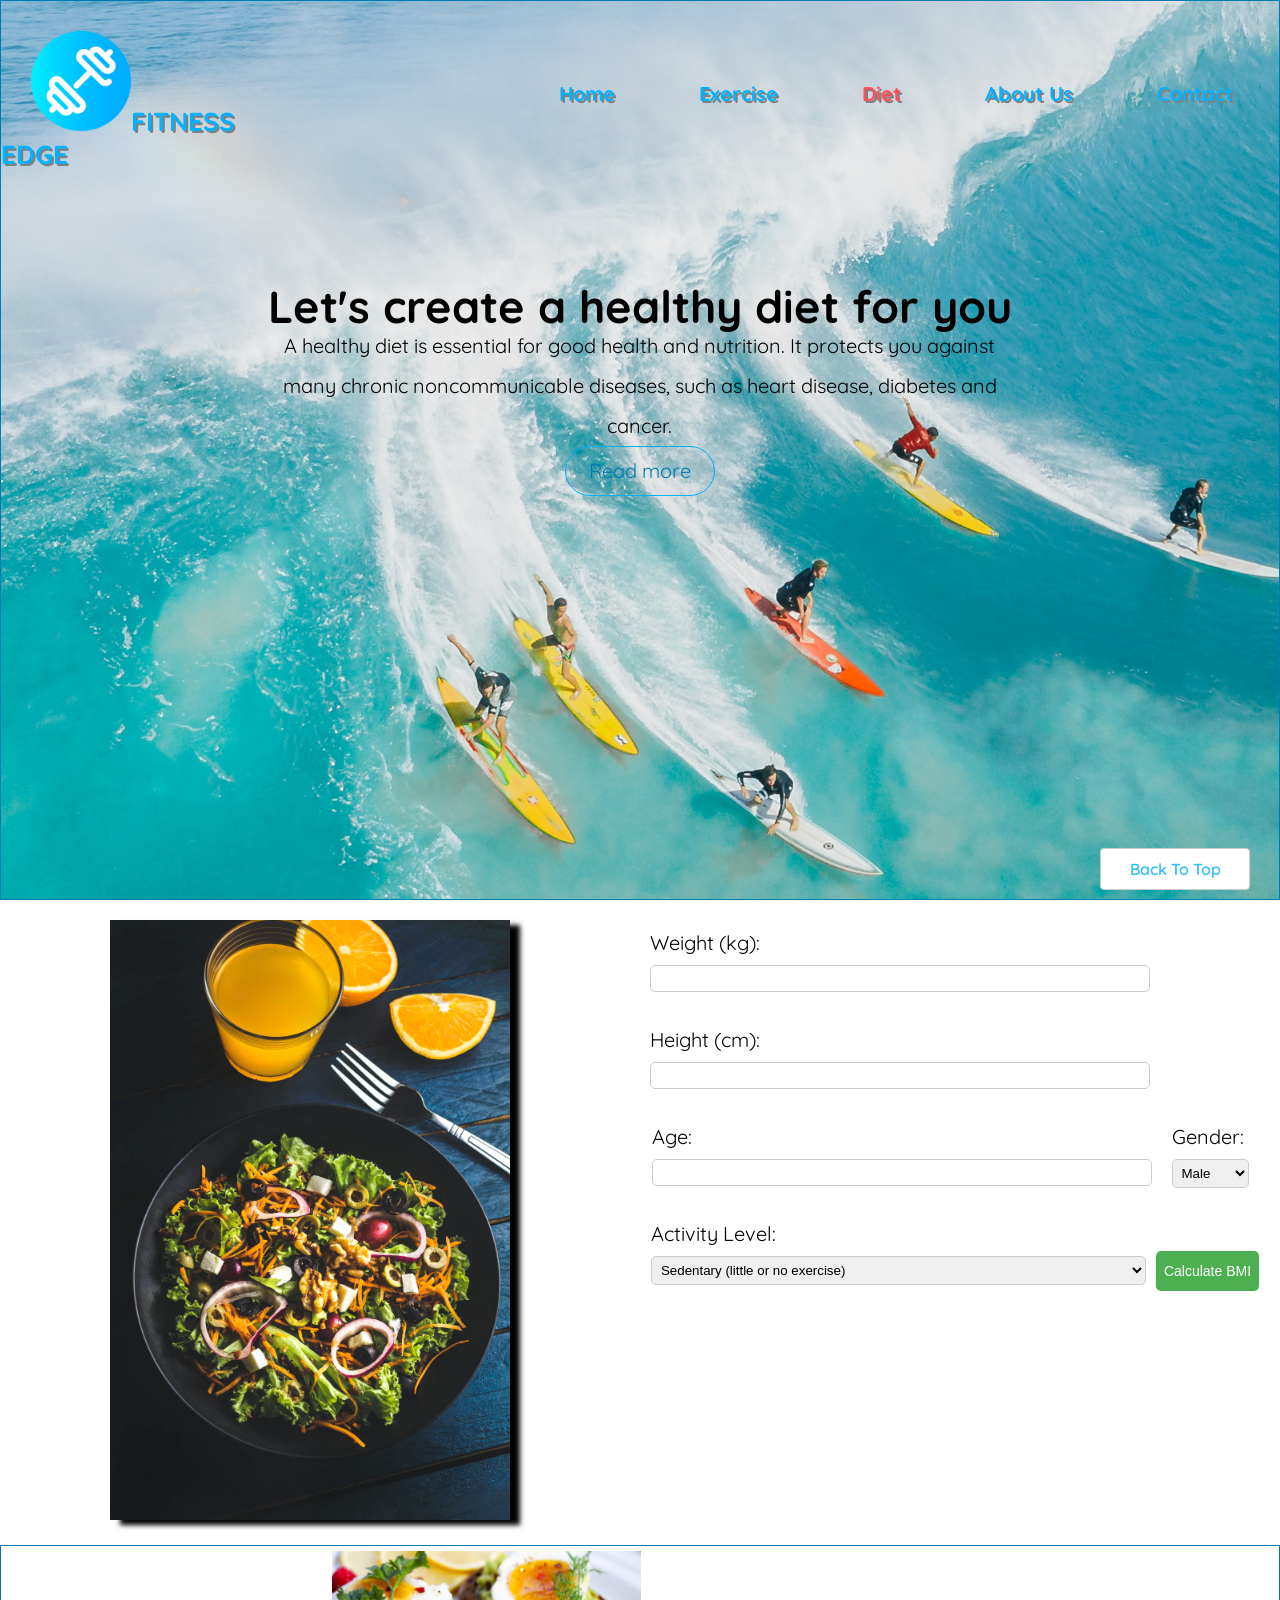
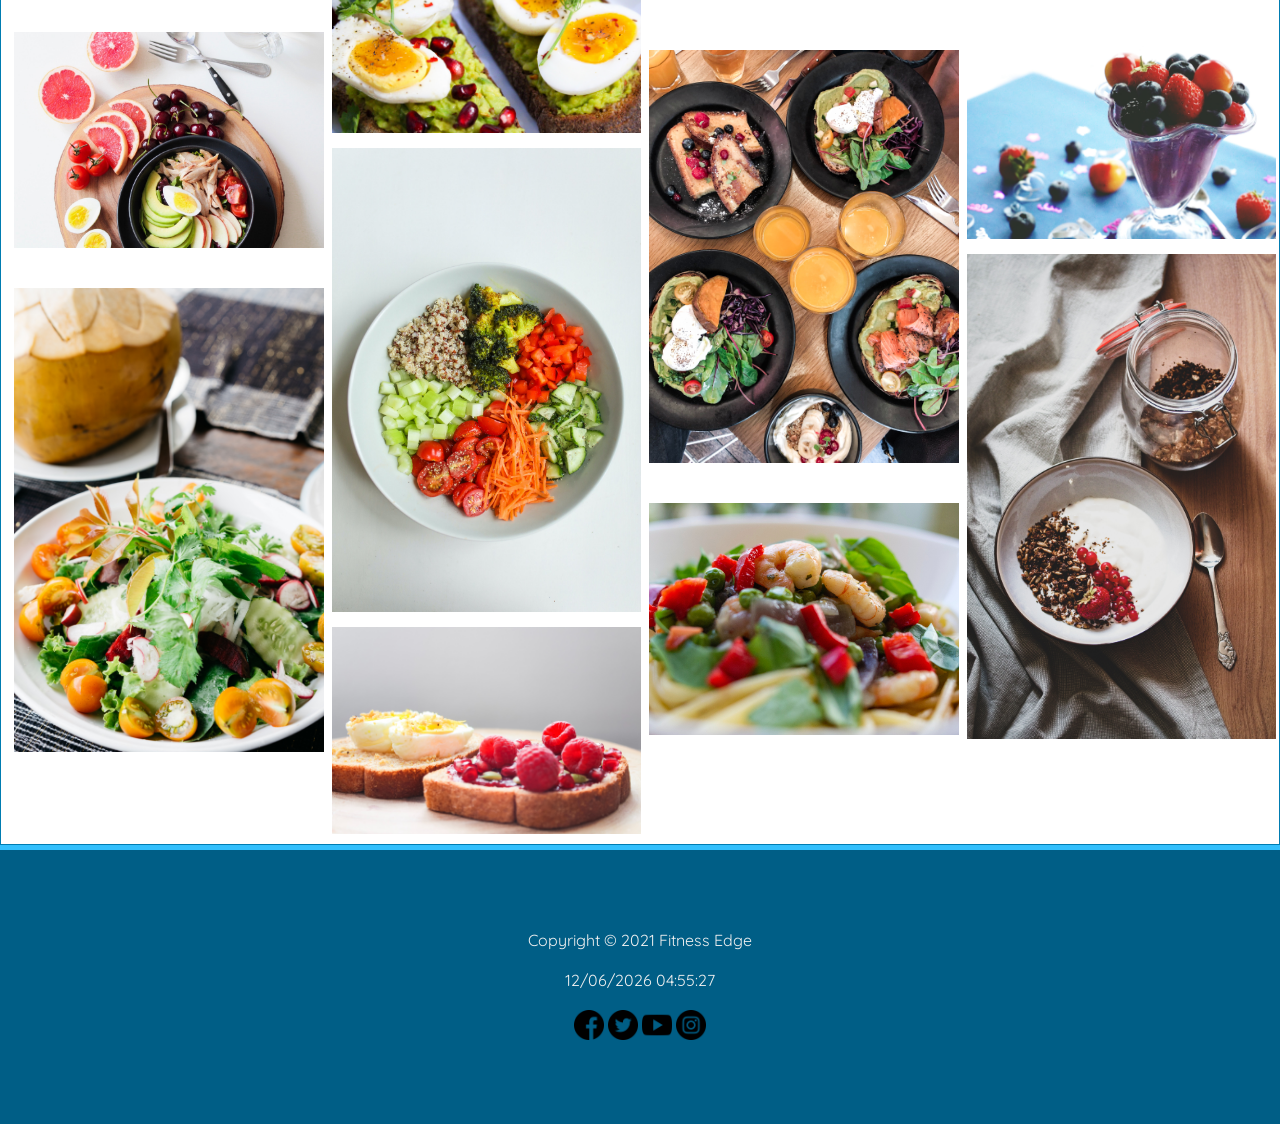
==== diet.html @ e6b42d23 "display dish image" ====
<!DOCTYPE html>
<html lang="en">
  <head>
    <meta charset="UTF-8" />
    <meta http-equiv="X-UA-Compatible" content="IE=edge" />
    <meta name="viewport" content="width=device-width, initial-scale=1.0" />
    <title>FITNESS EDGE | Diet page</title>
    <link rel="stylesheet" href="css/style1.css" />
    <link rel="shortcut icon" type="image/jpg" href="images/gym.png" />
  </head>
  <body>
    <div class="banner">
      <div class="logo">
        <a href="index.html"> <img src="images/gym.png" alt="icon" /></a>FITNESS
        EDGE
      </div>
      <input type="checkbox" name="nav" id="nav" />
      <label for="nav" class="label">&#9776;</label>
      <nav>
        <ul>
          <li><a href="index.html">Home</a></li>
          <li><a href="exercise.html">Exercise</a></li>
          <li><a href="diet.html" class="active">Diet</a></li>
          <li><a href="about.html">About Us</a></li>
          <li><a href="contact.html">Contact</a></li>
        </ul>
      </nav>
      <div class="clearfix"></div>
      <div class="banner-text">
        <h1>Let's create a healthy diet for you</h1>
        <p>
          A healthy diet is essential for good health and nutrition. It protects
          you against many chronic noncommunicable diseases, such as heart
          disease, diabetes and cancer.
        </p>
        <a href="#" class="btn">Read more</a>
      </div>
    </div>

    <main>
      <div id="bmicontainer">
        <div id="left-side">
          <p id="recipeTitle"></p>
          <div>
            <img
              src="./images/bmidefault.jpg"
              class="bmiimg"
              id="recipeImg"
              alt="Your Image"
            />
          </div>
          <p id="recipeDetail"></p>
        </div>
        <div id="right-side">
          <div class="BMI">
            <div>
              <label for="weight" class="bmiLabel">Weight (kg):</label>
              <input type="number" id="weight" class="bmiInput" />
            </div>
            <div>
              <label for="height" class="bmiLabel">Height (cm):</label>
              <input type="number" id="height" class="bmiInput" />
            </div>
            <div>
              <label for="age" class="bmiLabel">Age:</label>
              <input type="number" id="age" class=".bmiInput" />
            </div>
            <div>
              <label for="gender" class="bmiLabel">Gender:</label>
              <select id="gender">
                <option value="male">Male</option>
                <option value="female">Female</option>
              </select>
            </div>

            <div>
              <label for="activity" class="bmiLabel">Activity Level:</label>
              <select id="activity">
                <option value="sedentary">
                  Sedentary (little or no exercise)
                </option>
                <option value="lightly-active">
                  Lightly Active (light exercise or sports 1-3 days a week)
                </option>
                <option value="moderately-active">
                  Moderately Active (moderate exercise or sports 3-5 days a
                  week)
                </option>
                <option value="very-active">
                  Very Active (hard exercise or sports 6-7 days a week)
                </option>
                <option value="super-active">
                  Super Active (very hard exercise or sports, physical job or
                  training twice a day)
                </option>
              </select>
            </div>
            <button id="calculate">Calculate BMI</button>
            <div id="result"></div>
          </div>
          <div id="recipe"></div>
        </div>
      </div>
      <div class="row">
        <div class="column">
          <img src="images/Meal1.jpg" alt="" />
          <img src="images/Meal2.jpg" alt="" />
          <img src="images/Meal3.jpg" alt="" />
        </div>
        <div class="column">
          <img src="images/Meal7.jpg" alt="" />
          <img src="images/Meal5.jpg" alt="" />
          <img src="images/Meal9.jpg" alt="" />
        </div>
        <div class="column">
          <img src="images/Meal4.jpg" alt="" />
          <img src="images/Meal10.jpg" alt="" />
          <img src="images/Meal11.jpg" alt="" />
        </div>
        <div class="column">
          <img src="images/Meal12.jpg" alt="" />
          <img src="images/Meal8.jpg" alt="" />
        </div>
      </div>
    </main>

    <footer>
      Copyright &copy; 2021 Fitness Edge
      <br />
      <br />
      <script>
        var date = document.lastModified;
        document.write(date);
      </script>
      <br /><br />
      <a href="https://www.facebook.com/"
        ><img src="images/facebook.png" alt=""
      /></a>
      <a href="https://twitter.com/login"
        ><img src="images/twitter.png" alt=""
      /></a>
      <a href="https://www.youtube.com/"
        ><img src="images/youtube.png" alt=""
      /></a>
      <a href="https://www.instagram.com/accounts/login/"
        ><img src="images/instagram.png" alt=""
      /></a>
      <div class="clearfix"></div>
      <a href="#" class="top">Back To Top</a>
    </footer>
    <script src="js/jquery-3.5.1.js"></script>
    <script src="js/jquery.cycle.all.js"></script>
    <script src="js/script1.js"></script>
    <script src="js/app.js"></script>
  </body>
</html>
---- css/style1.css ----
@import url('https://fonts.googleapis.com/css2?family=Quicksand:wght@300;400;500&display=swap');
* {
    margin: 0;
    padding: 0;
    box-sizing: border-box;
}
#wrapper {
    width: 80%;
    margin: 0 auto;
}
body{
    font-family: 'Quicksand', sans-serif;
}
/*  header section */

.logo{
    font-family: 'Quicksand', sans-serif;
    font-size: 26px;
    font-weight: bold;
    width: 20%;
    color: #00b2ff;
    text-shadow: 2px 2px gray;
    float: left;
}
.logo img{
    width: 100px;
    margin-left: 30px;
    margin-top: 30px;
}

nav{
    width: 60%;
    text-align: center;
    float: right;
}
nav ul{
    margin: 0;
    padding: 0;
    list-style-type: none ;
}
nav ul li{
    display: inline-block;
}
nav ul li a{
    text-decoration: none;
    display: block;
    padding: 4em 2em;
    font-weight: bold;
    font-size: 20px;
    color: #00b2ff;
    text-shadow: 2px 2px gray;
}
.banner .active{
    color: #ff4f5a;
}
/*  header section */

.clearfix{
    clear: both;
}


/* banner section */

.banner{
    background-image: url(../images/naturalView1.jpg);
    background-attachment: fixed;
    width: 100%;
    height: 100vh;
    background-size: cover;
    border: 1px solid #007cb1;
}


.banner-text{
    padding-top: 100px;
    width: 60%;
    margin: auto;
    text-align: center;
    color: black;
    line-height: 200%;
    font-size: 20px;
}
.banner h1{
    margin: 0;
    font-size: 45px;
}
.btn{
    text-decoration: none;
    color: #007cb1;
    border: 1px solid #00b2ff;
    padding: 4px 10px;
    border-radius: 30px;
    display: block;
    width: 150px;
    margin: auto;
}
.btn:hover{
    color: #ff4f5a;
    border: 1px solid #ff4f5a;
    font-weight: bold;
}
.top {
    width: 150px;
    background-color: #fff;
    color: #33bffc;
    bottom: 10px;
    right: 30px;
    text-decoration: none;
    padding: 10px;
    border-radius: 4px;
    border: 1px solid #ccc;
    font-weight: 600;
    position: fixed;
}
.slider-images {
    width: 100%;
    height: 100%;
}

/* main section */
main{
    display: block;
    font-size: 20px;
}
.main-one{
    padding: 80px 220px;
    border-bottom: 5px solid #33bffc;
}
.fontsize{
    padding: 60px;
}
.btn1{
    text-decoration: none;
    font-weight: bold;
    padding: 10px;
    transition: 0.5s;
    color: #fff;
    background-color: #33bffc;
}
.btn1:hover{
    text-decoration: none;
    font-weight: bold;
    padding: 10px;
    transition: 0.5s;
    color: #fff;
    background-color: #ff4f5a;
}
.content-left{
    width: 40%;
    float: left;
}
.img-right{
    width: 40%;
    float: right;
}

.img-right img{
    width: 100%;
}

.img-left{
    width: 40%;
    float: left;
}

.content-right{
    width: 40%;
    float: right;
}

.img-left img{
    width: 100%;
}

.main-two{
    width: 80%;
    margin: 50px auto;
}
.box{
    width: 33%;
    text-align: center;
    padding: 10px;
    float: left;
}
.box img{
    width: 40%;
}
.box p{
    padding: 20px;
}
/* footer */
footer{
    text-align: center;
    padding: 80px;
    background-color: #005e86;
    color: #f0f0f0;
    border-top: 5px solid #33bffc;
}
footer a img{
    width: 30px;
}

/* contact page */
form{
    text-align: center;
    width: 600px;
    margin: 40px auto;
    border-radius: 4px;
    box-shadow: 0 0 5px rgba(0, 0, 0, .2);
    padding: 1.5em;
}
input, textarea{
    width: 500px;
    margin: 15px auto;
    border: 1px solid #ccc;
    border-radius: 1.6em;
    padding: .8em 1em;
    outline: none;
}
input[type="text"]{
    width: 200px;
}
input[type="email"]{
    width: 200px;
}
input[type="submit"]{
    color: #007cb1;
    border: 1px solid #007cb1;
    transition: 0.3s;
    box-shadow: 0 3px 6px rgba(0, 0, 0, .6);
    cursor: pointer;
}
input[type="submit"]:hover{
    color: #ff4f5a;
    background-color: #fff;
    border: 1px solid #ff4f5a;
}
.content-left1{
    width: 50%;
    float: left;
}
.content-right1{
    width: 50%;
    float: right;
}
.contacth2{
    color: #005e86;
    text-align: center;
}

/* diet page */
video{
    width: 100%;
    height: 100%;
    position: relative;
    left: 0;
    top: 0;
}
.row{
    display: flex;
    flex-wrap: wrap;
    padding: 0 4px;
    border: 1px solid #007cb1;
}
.column{
    flex: 25%;
    max-width: 25%;
    padding: 0 4px;
    margin: auto;
}
.column img{
    width: 100%;
    margin: 5px;
}

/* exercise page */
.anaerobic{
    text-align: center;
}
.anaerobic button{
    position: relative;
    text-transform: uppercase;
    background: #00b2ff;
    color: white;
    font-weight: bold;
    text-decoration: none;
    display: inline-block;
    padding: 10px 15px;
}
.btn2{
    text-decoration: none;
    color: #00b2ff;
    border: 1px solid #00b2ff;
    padding: 4px 20px;
    border-radius: 30px;
    display: block;
    width: 150px;
    margin: auto;
}
.popup {
    position: relative;
    display: inline-block;
    cursor: pointer;
}
.popup .popuptext{
    display: none;
    visibility: hidden;
}
.popup video{
    width: 700px;
}

.popup .show {
    display: block;
    visibility: visible;
    max-height: 400px;
}
table{
    margin: 40px auto;
    background-color: #fff;
    box-shadow: 0 10px 60px rgba(0,0,0.6);
}
table input[type="text"]{
    width: 200px;
    border: 1px solid black;
    border-radius: 0;
}
caption{
    background-image: url(../images/naturalView3.jpg);
    height: 200px;
    padding: 16px;
    color: #fff;
    font-size: 60px;
    background-size: cover;
    background-position: center;
}

/*  */
label{
    position: absolute;
    top: 20px;
    right: 80px;
    font-size: 3em;
    cursor: pointer;
}
label, #nav{
    display: none;
}
.bmiLabel{
    font-size: 1em;
    position: static;
    display:  inline;
}

@media(max-width: 992px){
    /* body{
        background-color: lightblue;
    } */
    .label{
        display: block;
    }
    nav{
        /* display: none; */
        max-height: 0;
        overflow: hidden;
    }
    #nav:checked~nav{
        /* display: block; */
        max-height: 1000px;
    }
    .logo{
        float: none;
    }
    nav {
        width: 100%;
        text-align: center;
        float: none;
        background-color:#00b2ff;
        transition: .3s;
    }
    nav ul li a, nav a:visited, nav a:link{
        color: #fff;
    }
    .banner-text{
        padding-top: 0;
        font-size: 16px;
    }
    .banner h1{
        margin: 0;
        font-size: 40px;
        line-height: 100%;
    }
    .content-left, .img-left, .content-right, .img-right{
        float: none;
        width:100%;
    }
    nav ul li:hover ul{
        display: none;
    }
    .content-left1{
        float: none;
    }
    .content-right1{
        float: none;
    }
    .box{
        width: 80%;
        float: none;
        margin: auto;
    }
    .main-one{
        padding: 80px 20px;
    }
    
}
@media(max-width:780px){
    .label{
        display: block;
    }
    nav{
        /* display: none; */
        max-height: 0;
        overflow: hidden;
    }
    nav ul li a{
        display: block;
        padding: 1em 2em;
    }
    #nav:checked~nav{
        /* display: block; */
        max-height: 1000px;
    }
    .anaerobic video{
        width: 300px;
    }
    .img-right{
        float: none;
        width: 100%;
    }
    form{
        text-align: center;
        width: 400px;
        margin: 40px auto;
        border-radius: 4px;
        box-shadow: 0 0 5px rgba(0, 0, 0, .2);
        padding: 1.5em;
    }
    form h1{
        line-height: 100%;
    }
    input, textarea{
        width: 300px;
        margin: 5px 20px;
        border: 1px solid #ccc;
        border-radius: 1.6em;
        padding: .8em 1em;
        outline: none;
    }
    input[type="text"]{
        width: 300px;
        margin: 15px 20px;
    }
    input[type="email"]{
        width: 300px;
        margin: 15px 20px;
    }
    input[type="submit"]{
        color: #007cb1;
        border: 1px solid #007cb1;
        transition: 0.3s;
        box-shadow: 0 3px 6px rgba(0, 0, 0, .6);
        cursor: pointer;
    }
    .content-left1{
        float: none;
    }
    .content-right1{
        float: none;
    }
    .main-one{
        padding: 80px 20px;
    }
}


.BMI {
  display: flex;
  flex-wrap: wrap;
  justify-content: center;
}

.BMI div {
  margin: 10px;
}

.BMI label {
  display: block;
  margin-bottom: 5px;
}

.BMI input, .BMI select {
  padding: 5px;
  margin-top: 5px;
  border-radius: 5px;
  border: 1px solid #ccc;
}

.BMI button {
  margin-top: 40px;
  padding: 3px 8px;
  border-radius: 5px;
  border: none;
  background-color: #4CAF50;
  color: white;
  font-size: 14px;
  height: 40px;
}

#bmicontainer {
    display: flex;
  }
  #left-side {
    flex-basis: 50%;
    padding: 1em;
    text-align: center;
  }
  #right-side {
    flex-basis: 50%;
    padding: 1em;
  }

  
  .bmiimg{
    width: 400px;
    box-shadow: 10px 5px 5px black;
  }

  .bmiInput{
    margin-right: 100px;
  }
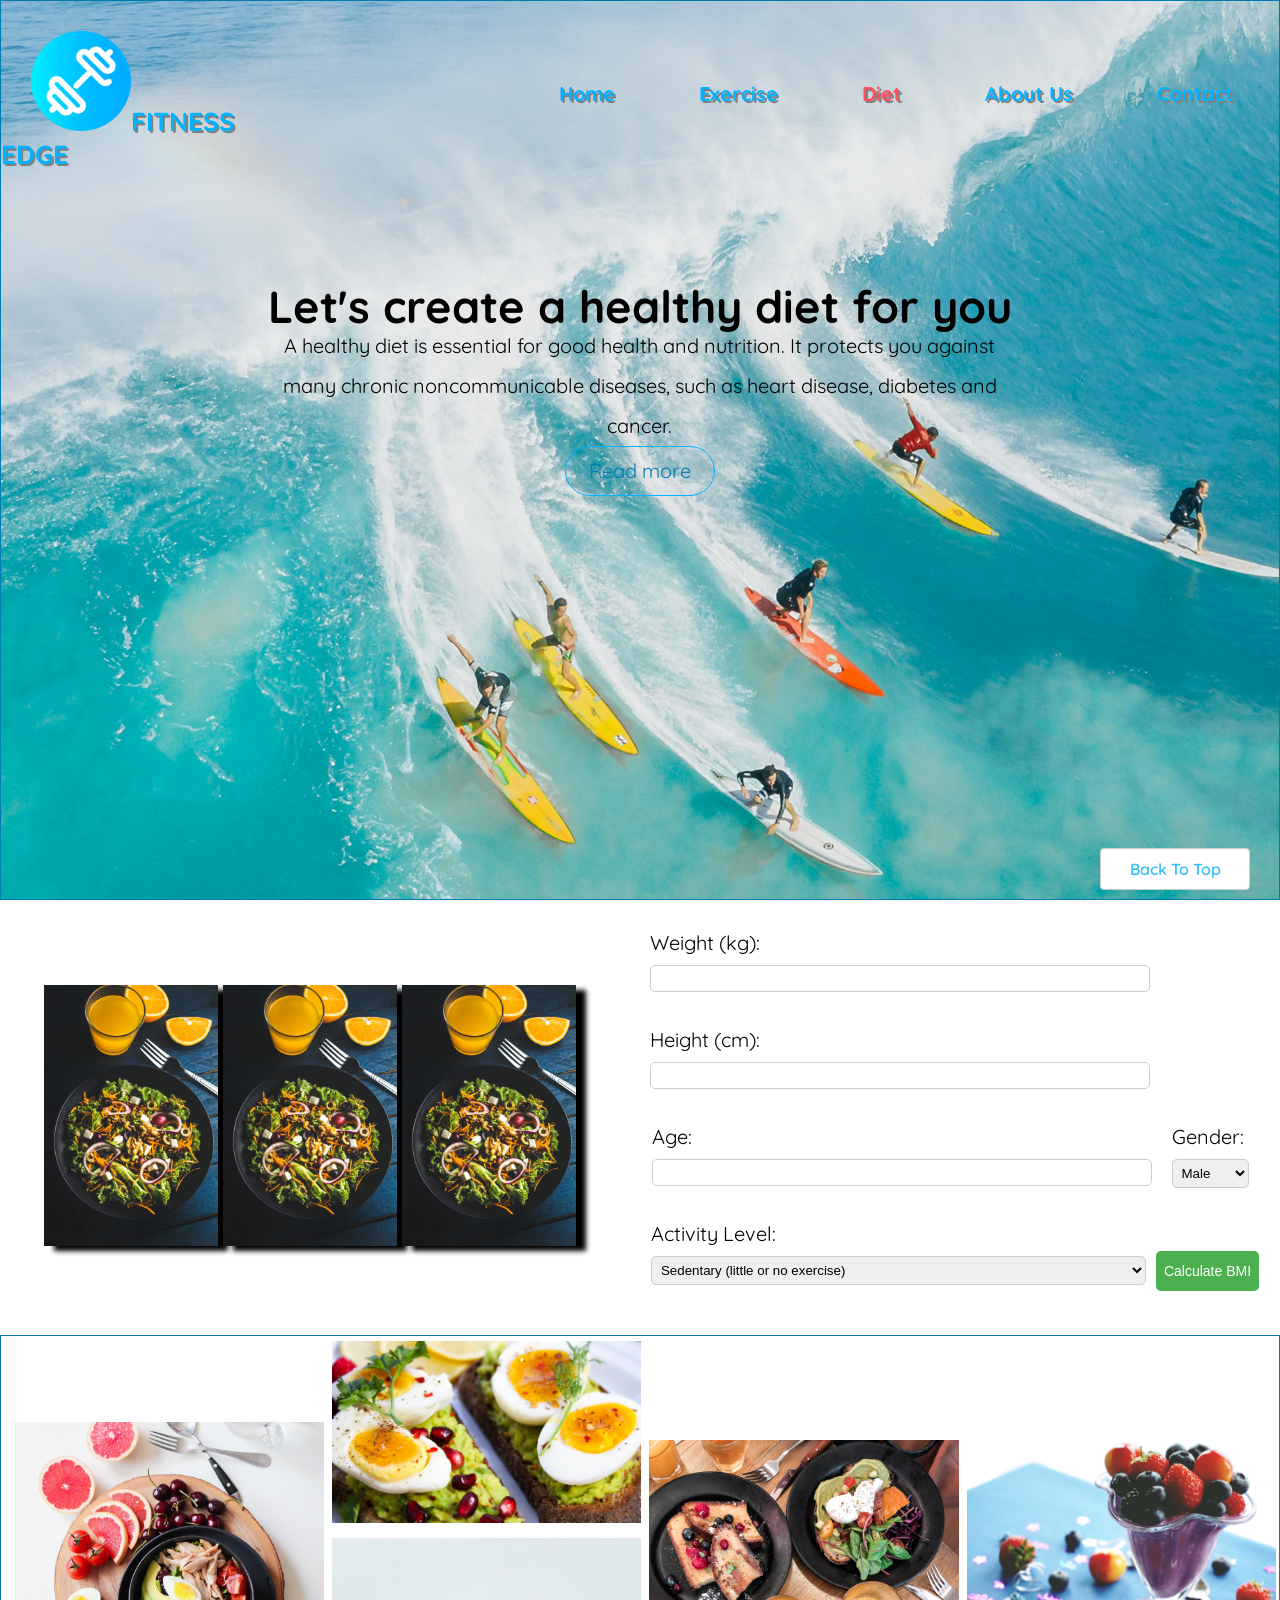
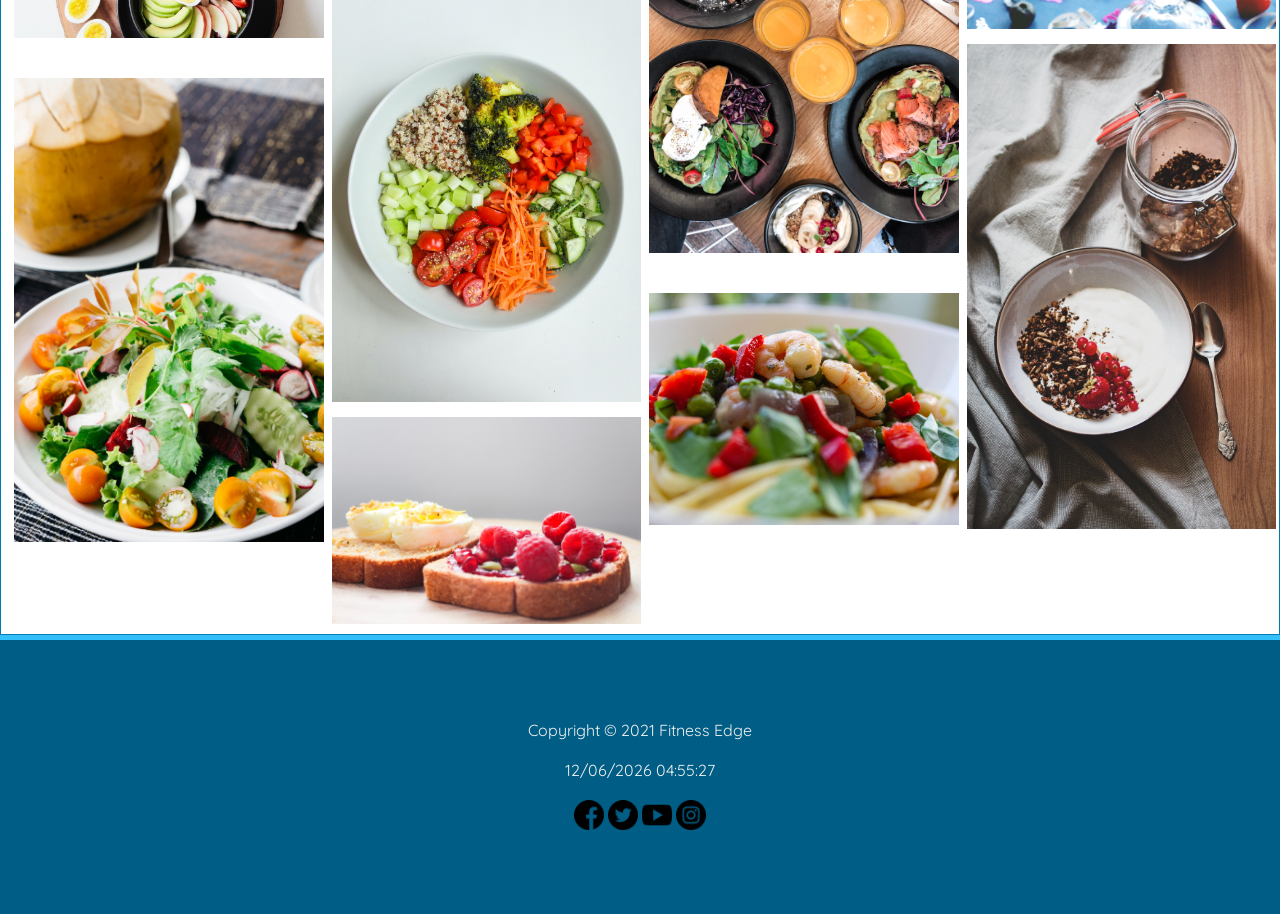
==== commit 3b8bdbd5: "three images to left side" ====
--- a/diet.html
+++ b/diet.html
@@ -42,6 +42,18 @@
         <div id="left-side">
           <p id="recipeTitle"></p>
           <div>
+            <img
+              src="./images/bmidefault.jpg"
+              class="bmiimg"
+              id="recipeImg"
+              alt="Your Image"
+            />
+            <img
+              src="./images/bmidefault.jpg"
+              class="bmiimg"
+              id="recipeImg"
+              alt="Your Image"
+            />
             <img
               src="./images/bmidefault.jpg"
               class="bmiimg"
--- a/css/style1.css
+++ b/css/style1.css
@@ -524,6 +524,12 @@
     flex-basis: 50%;
     padding: 1em;
     text-align: center;
+    display: flex;
+    justify-content: space-evenly;
+    align-items: center;
+  }
+  #left-side img {
+    max-width: 30%;
   }
   #right-side {
     flex-basis: 50%;
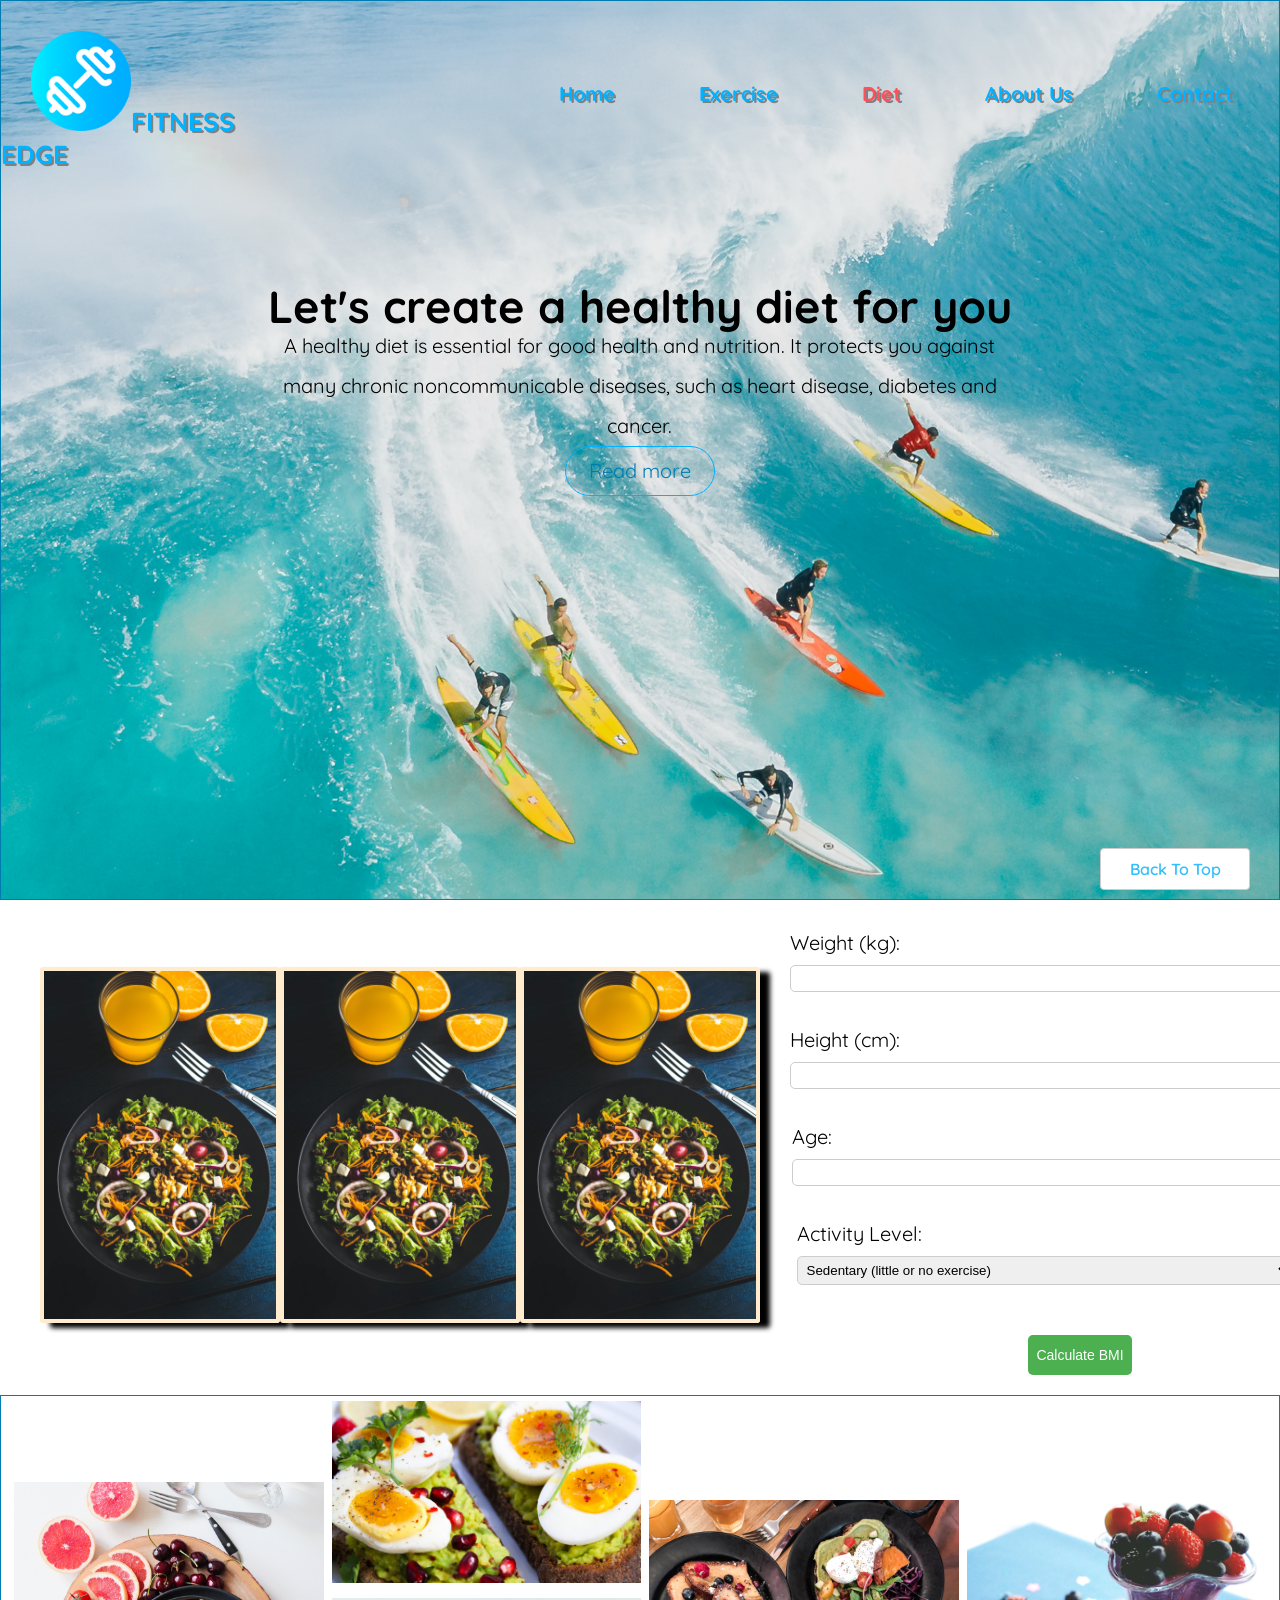
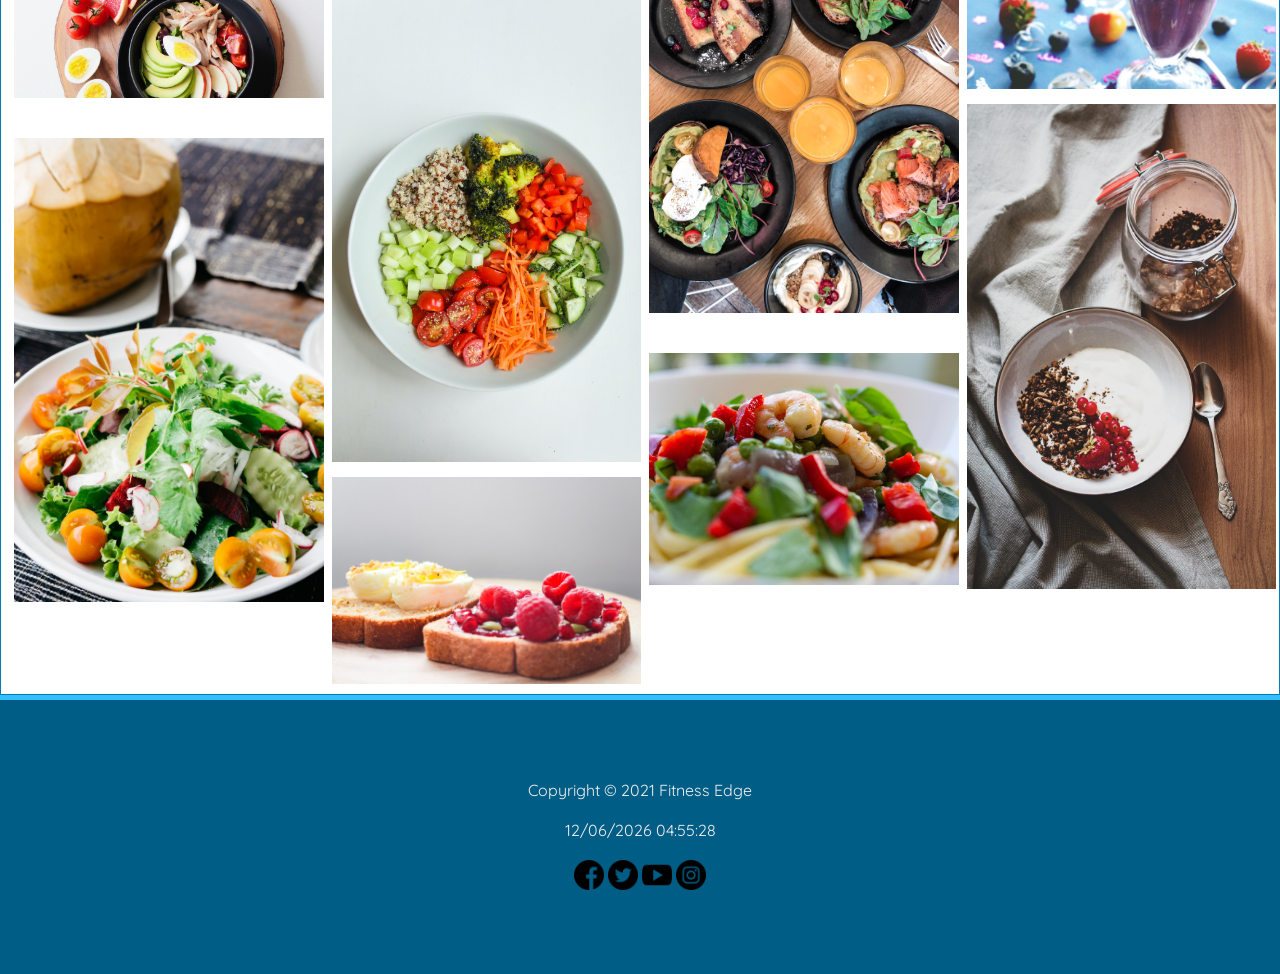
==== commit 23db8f78: "add button to display summary" ====
--- a/diet.html
+++ b/diet.html
@@ -40,28 +40,40 @@
     <main>
       <div id="bmicontainer">
         <div id="left-side">
-          <p id="recipeTitle"></p>
-          <div>
+          <div class="image-container">
+            <h2 id="firstDish"></h2>
             <img
               src="./images/bmidefault.jpg"
               class="bmiimg"
-              id="recipeImg"
+              id="firstDishImg"
               alt="Your Image"
             />
+            <p id="firstDishDesc"></p>
+            <div id="firstDishIngr">
+            </div>
+          </div>
+          <div class="image-container">
+            <h2 id="SecondDish"></h2>
             <img
               src="./images/bmidefault.jpg"
               class="bmiimg"
-              id="recipeImg"
+              id="SecondDishImg"
               alt="Your Image"
             />
+            <p id="SecondDishDesc"></p>
+            <p id="SecondDishIngr"></p>
+          </div>
+          <div class="image-container">
+            <h2 id="ThirdDish"></h2>
             <img
               src="./images/bmidefault.jpg"
               class="bmiimg"
-              id="recipeImg"
+              id="ThirdDishImg"
               alt="Your Image"
             />
+            <p id="ThirdDishDesc"></p>
+            <p id="ThirdDishIngr"></p>
           </div>
-          <p id="recipeDetail"></p>
         </div>
         <div id="right-side">
           <div class="BMI">
@@ -82,9 +94,10 @@
               <select id="gender">
                 <option value="male">Male</option>
                 <option value="female">Female</option>
+                <option value="female">Other</option>
               </select>
             </div>
-
+  
             <div>
               <label for="activity" class="bmiLabel">Activity Level:</label>
               <select id="activity">
@@ -105,6 +118,11 @@
                   Super Active (very hard exercise or sports, physical job or
                   training twice a day)
                 </option>
+              </select>
+              <select id="meal">
+                <option value="breakfast">breakfast</option>
+                <option value="lunch">lunch</option>
+                <option value="dinner">dinner</option>
               </select>
             </div>
             <button id="calculate">Calculate BMI</button>
--- a/css/style1.css
+++ b/css/style1.css
@@ -529,7 +529,7 @@
     align-items: center;
   }
   #left-side img {
-    max-width: 30%;
+    max-width: 120%;
   }
   #right-side {
     flex-basis: 50%;
@@ -545,3 +545,30 @@
   .bmiInput{
     margin-right: 100px;
   }
+
+
+  .image-container {
+    display: inline-block;
+    text-align: center;
+    margin: 20px;
+    width: 200px;
+  }
+  
+  .image-container img {
+    max-width: 100%;
+    border: 0.25rem solid blanchedalmond;
+    border-radius: 0.2rem;
+  }
+  
+  .image-container h2 {
+    font-size: 20px;
+    margin-top: 10px;
+    margin-bottom: 5px;
+  }
+  
+  .image-container p {
+    font-size: 16px;
+    margin-top: 5px;
+    margin-bottom: 10px;
+  }
+ 
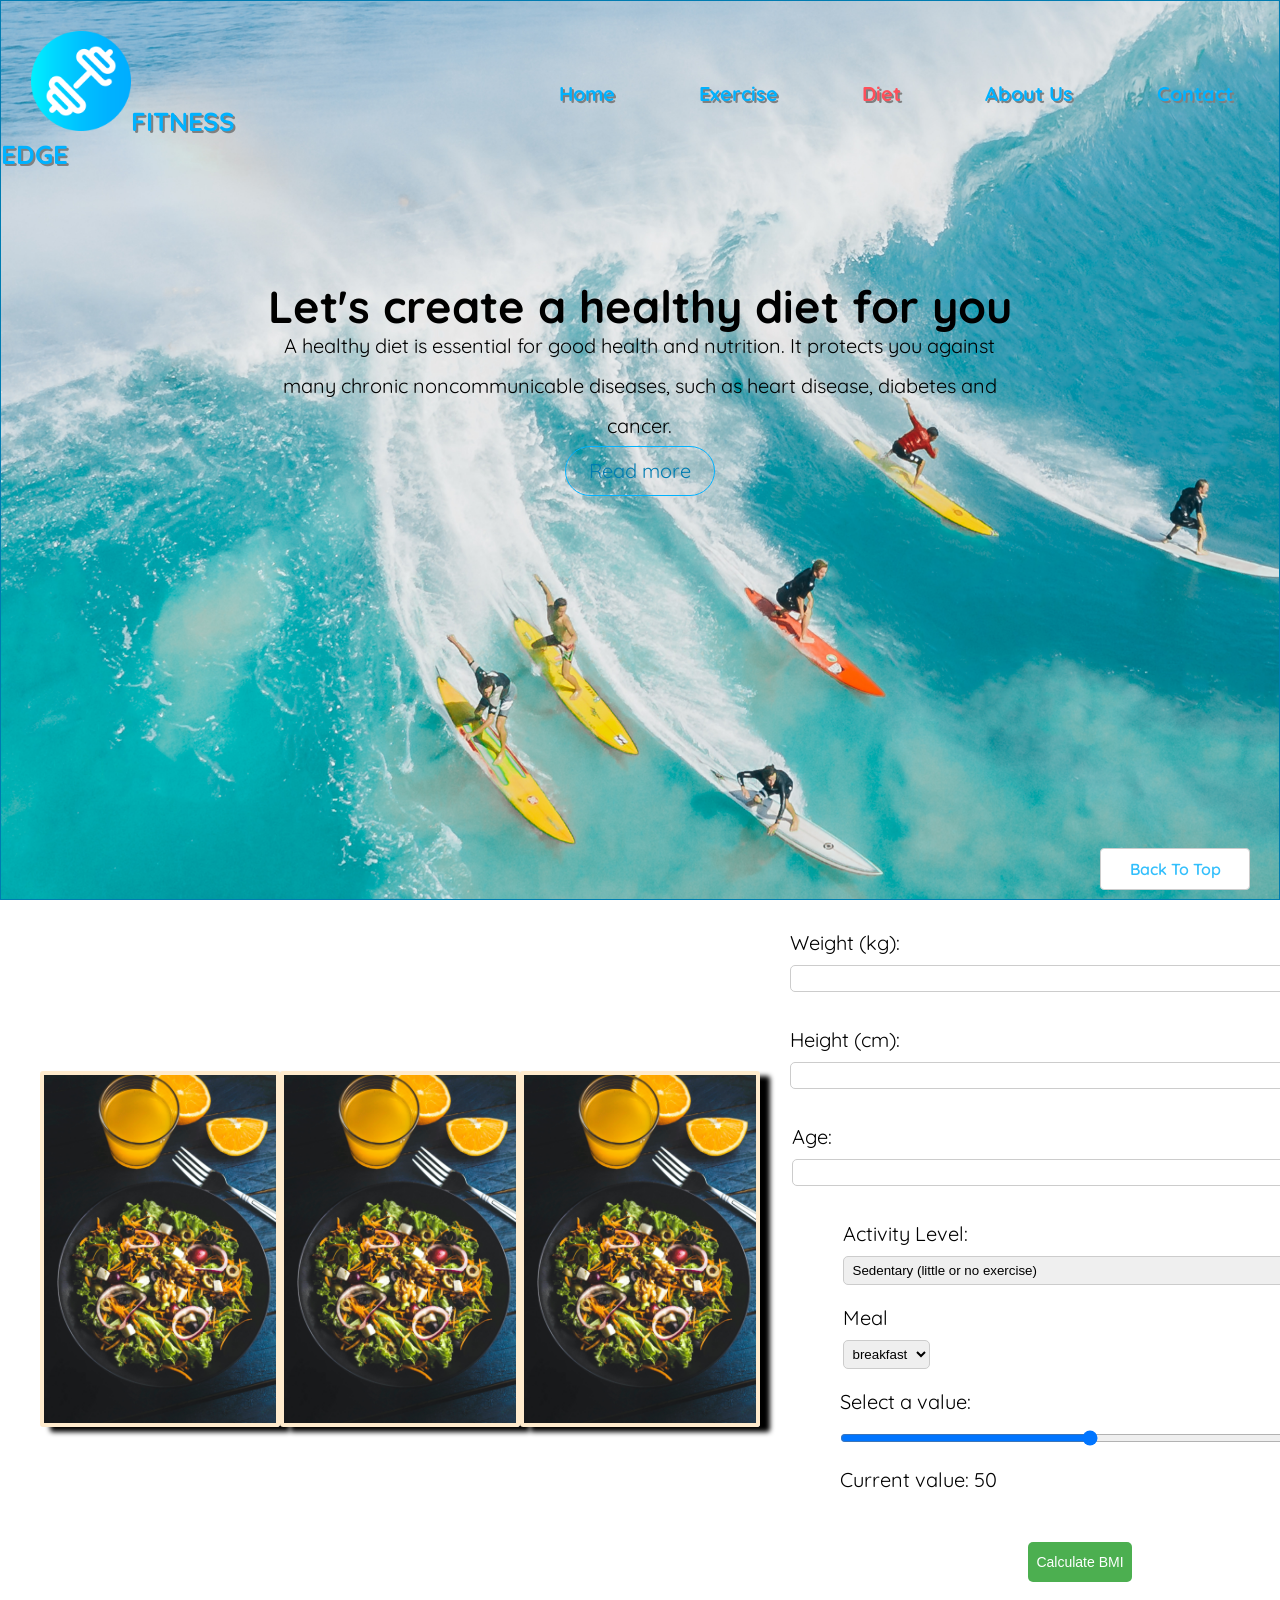
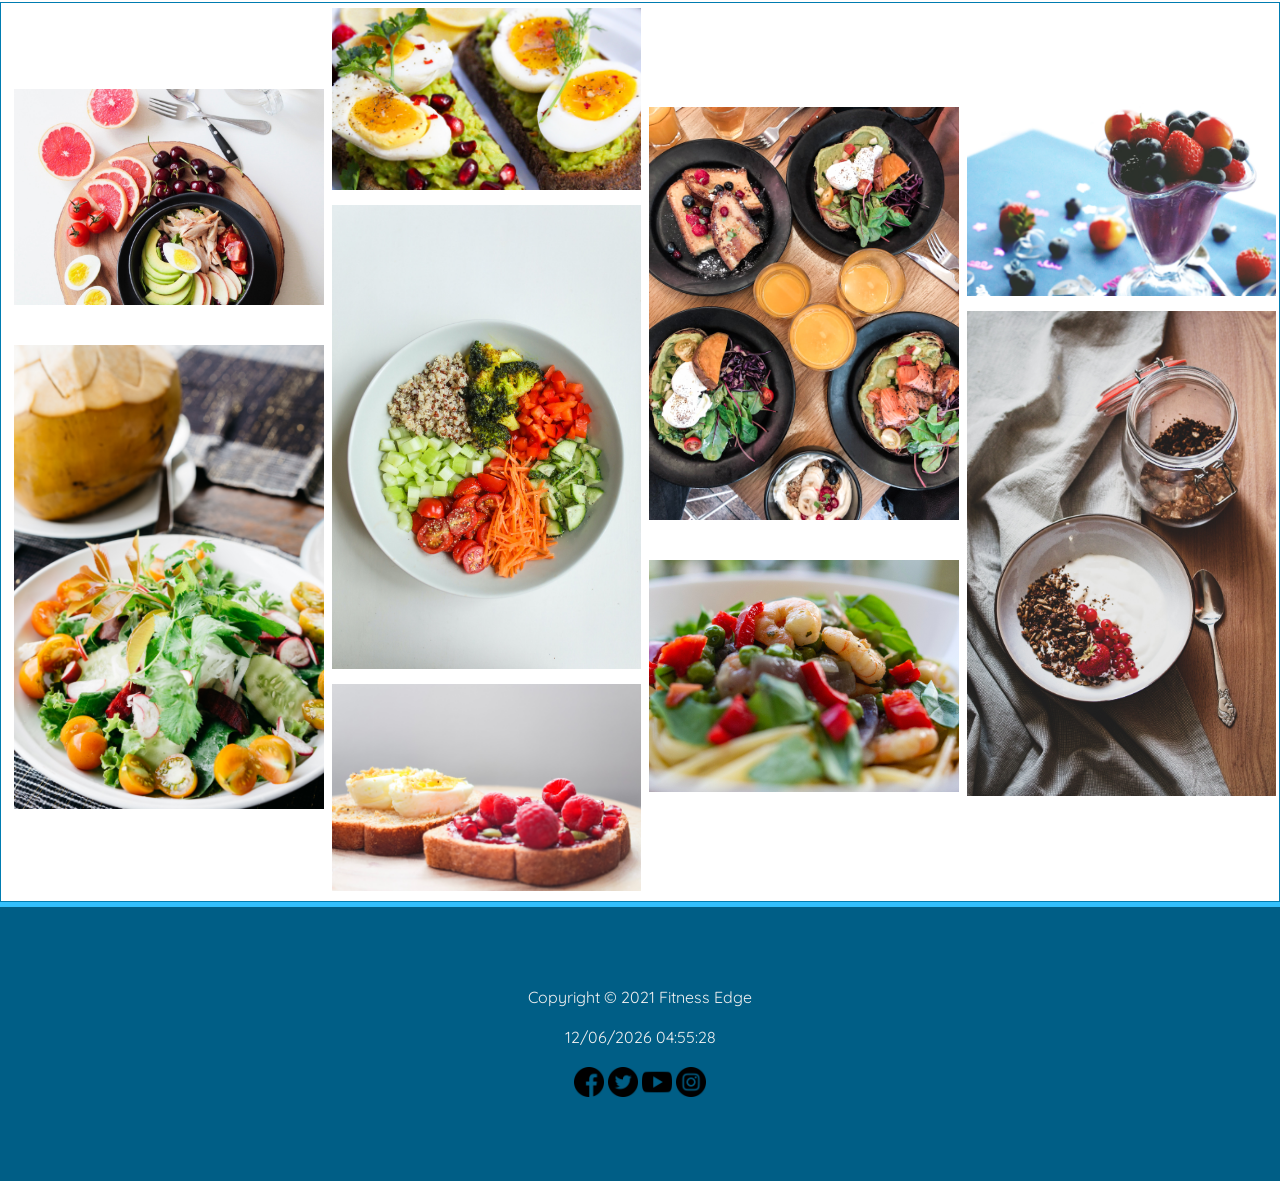
==== commit cf84f8cb: "some features" ====
--- a/diet.html
+++ b/diet.html
@@ -48,9 +48,9 @@
               id="firstDishImg"
               alt="Your Image"
             />
+            <div id="recipe-modal" class="modal"></div>
             <p id="firstDishDesc"></p>
-            <div id="firstDishIngr">
-            </div>
+            <div id="firstDishIngr"></div>
           </div>
           <div class="image-container">
             <h2 id="SecondDish"></h2>
@@ -61,7 +61,7 @@
               alt="Your Image"
             />
             <p id="SecondDishDesc"></p>
-            <p id="SecondDishIngr"></p>
+            <div id="SecondDishIngr"></div>
           </div>
           <div class="image-container">
             <h2 id="ThirdDish"></h2>
@@ -72,7 +72,7 @@
               alt="Your Image"
             />
             <p id="ThirdDishDesc"></p>
-            <p id="ThirdDishIngr"></p>
+            <div id="ThirdDishIngr"></div>
           </div>
         </div>
         <div id="right-side">
@@ -97,7 +97,6 @@
                 <option value="female">Other</option>
               </select>
             </div>
-  
             <div>
               <label for="activity" class="bmiLabel">Activity Level:</label>
               <select id="activity">
@@ -119,12 +118,22 @@
                   training twice a day)
                 </option>
               </select>
+
+              <label for="meal" class="bmiLabel" style="margin-top: 20px"
+                >Meal</label
+              >
               <select id="meal">
                 <option value="breakfast">breakfast</option>
                 <option value="lunch">lunch</option>
                 <option value="dinner">dinner</option>
               </select>
             </div>
+            <div>
+              <label for="slider" class="bmiLabel">Select a value:</label>
+              <input type="range" id="slider" name="slider" min="0" max="100" />
+              <p>Current value: <span id="value">50</span></p>
+            </div>
+
             <button id="calculate">Calculate BMI</button>
             <div id="result"></div>
           </div>
--- a/css/style1.css
+++ b/css/style1.css
@@ -1,488 +1,492 @@
-@import url('https://fonts.googleapis.com/css2?family=Quicksand:wght@300;400;500&display=swap');
+@import url("https://fonts.googleapis.com/css2?family=Quicksand:wght@300;400;500&display=swap");
 * {
+  margin: 0;
+  padding: 0;
+  box-sizing: border-box;
+}
+#wrapper {
+  width: 80%;
+  margin: 0 auto;
+}
+body {
+  font-family: "Quicksand", sans-serif;
+}
+/*  header section */
+
+.logo {
+  font-family: "Quicksand", sans-serif;
+  font-size: 26px;
+  font-weight: bold;
+  width: 20%;
+  color: #00b2ff;
+  text-shadow: 2px 2px gray;
+  float: left;
+}
+.logo img {
+  width: 100px;
+  margin-left: 30px;
+  margin-top: 30px;
+}
+
+nav {
+  width: 60%;
+  text-align: center;
+  float: right;
+}
+nav ul {
+  margin: 0;
+  padding: 0;
+  list-style-type: none;
+}
+nav ul li {
+  display: inline-block;
+}
+nav ul li a {
+  text-decoration: none;
+  display: block;
+  padding: 4em 2em;
+  font-weight: bold;
+  font-size: 20px;
+  color: #00b2ff;
+  text-shadow: 2px 2px gray;
+}
+.banner .active {
+  color: #ff4f5a;
+}
+/*  header section */
+
+.clearfix {
+  clear: both;
+}
+
+/* banner section */
+
+.banner {
+  background-image: url(../images/naturalView1.jpg);
+  background-attachment: fixed;
+  width: 100%;
+  height: 100vh;
+  background-size: cover;
+  border: 1px solid #007cb1;
+}
+
+.banner-text {
+  padding-top: 100px;
+  width: 60%;
+  margin: auto;
+  text-align: center;
+  color: black;
+  line-height: 200%;
+  font-size: 20px;
+}
+.banner h1 {
+  margin: 0;
+  font-size: 45px;
+}
+.btn {
+  text-decoration: none;
+  color: #007cb1;
+  border: 1px solid #00b2ff;
+  padding: 4px 10px;
+  border-radius: 30px;
+  display: block;
+  width: 150px;
+  margin: auto;
+}
+.btn:hover {
+  color: #ff4f5a;
+  border: 1px solid #ff4f5a;
+  font-weight: bold;
+}
+.top {
+  width: 150px;
+  background-color: #fff;
+  color: #33bffc;
+  bottom: 10px;
+  right: 30px;
+  text-decoration: none;
+  padding: 10px;
+  border-radius: 4px;
+  border: 1px solid #ccc;
+  font-weight: 600;
+  position: fixed;
+}
+.slider-images {
+  width: 100%;
+  height: 100%;
+}
+
+/* main section */
+main {
+  display: block;
+  font-size: 20px;
+}
+.main-one {
+  padding: 80px 220px;
+  border-bottom: 5px solid #33bffc;
+}
+.fontsize {
+  padding: 60px;
+}
+.btn1 {
+  text-decoration: none;
+  font-weight: bold;
+  padding: 10px;
+  transition: 0.5s;
+  color: #fff;
+  background-color: #33bffc;
+}
+.btn1:hover {
+  text-decoration: none;
+  font-weight: bold;
+  padding: 10px;
+  transition: 0.5s;
+  color: #fff;
+  background-color: #ff4f5a;
+}
+.content-left {
+  width: 40%;
+  float: left;
+}
+.img-right {
+  width: 40%;
+  float: right;
+}
+
+.img-right img {
+  width: 100%;
+}
+
+.img-left {
+  width: 40%;
+  float: left;
+}
+
+.content-right {
+  width: 40%;
+  float: right;
+}
+
+.img-left img {
+  width: 100%;
+}
+
+.main-two {
+  width: 80%;
+  margin: 50px auto;
+}
+.box {
+  width: 33%;
+  text-align: center;
+  padding: 10px;
+  float: left;
+}
+.box img {
+  width: 40%;
+}
+.box p {
+  padding: 20px;
+}
+/* footer */
+footer {
+  text-align: center;
+  padding: 80px;
+  background-color: #005e86;
+  color: #f0f0f0;
+  border-top: 5px solid #33bffc;
+}
+footer a img {
+  width: 30px;
+}
+
+/* contact page */
+form {
+  text-align: center;
+  width: 600px;
+  margin: 40px auto;
+  border-radius: 4px;
+  box-shadow: 0 0 5px rgba(0, 0, 0, 0.2);
+  padding: 1.5em;
+}
+input,
+textarea {
+  width: 500px;
+  margin: 15px auto;
+  border: 1px solid #ccc;
+  border-radius: 1.6em;
+  padding: 0.8em 1em;
+  outline: none;
+}
+input[type="text"] {
+  width: 200px;
+}
+input[type="email"] {
+  width: 200px;
+}
+input[type="submit"] {
+  color: #007cb1;
+  border: 1px solid #007cb1;
+  transition: 0.3s;
+  box-shadow: 0 3px 6px rgba(0, 0, 0, 0.6);
+  cursor: pointer;
+}
+input[type="submit"]:hover {
+  color: #ff4f5a;
+  background-color: #fff;
+  border: 1px solid #ff4f5a;
+}
+.content-left1 {
+  width: 50%;
+  float: left;
+}
+.content-right1 {
+  width: 50%;
+  float: right;
+}
+.contacth2 {
+  color: #005e86;
+  text-align: center;
+}
+
+/* diet page */
+video {
+  width: 100%;
+  height: 100%;
+  position: relative;
+  left: 0;
+  top: 0;
+}
+.row {
+  display: flex;
+  flex-wrap: wrap;
+  padding: 0 4px;
+  border: 1px solid #007cb1;
+}
+.column {
+  flex: 25%;
+  max-width: 25%;
+  padding: 0 4px;
+  margin: auto;
+}
+.column img {
+  width: 100%;
+  margin: 5px;
+}
+
+/* exercise page */
+.anaerobic {
+  text-align: center;
+}
+.anaerobic button {
+  position: relative;
+  text-transform: uppercase;
+  background: #00b2ff;
+  color: white;
+  font-weight: bold;
+  text-decoration: none;
+  display: inline-block;
+  padding: 10px 15px;
+}
+.btn2 {
+  text-decoration: none;
+  color: #00b2ff;
+  border: 1px solid #00b2ff;
+  padding: 4px 20px;
+  border-radius: 30px;
+  display: block;
+  width: 150px;
+  margin: auto;
+}
+.popup {
+  position: relative;
+  display: inline-block;
+  cursor: pointer;
+}
+.popup .popuptext {
+  display: none;
+  visibility: hidden;
+}
+.popup video {
+  width: 700px;
+}
+
+.popup .show {
+  display: block;
+  visibility: visible;
+  max-height: 400px;
+}
+table {
+  margin: 40px auto;
+  background-color: #fff;
+  box-shadow: 0 10px 60px rgba(0, 0, 0.6);
+}
+table input[type="text"] {
+  width: 200px;
+  border: 1px solid black;
+  border-radius: 0;
+}
+caption {
+  background-image: url(../images/naturalView3.jpg);
+  height: 200px;
+  padding: 16px;
+  color: #fff;
+  font-size: 60px;
+  background-size: cover;
+  background-position: center;
+}
+
+/*  */
+label {
+  position: absolute;
+  top: 20px;
+  right: 80px;
+  font-size: 3em;
+  cursor: pointer;
+}
+label,
+#nav {
+  display: none;
+}
+.bmiLabel {
+  font-size: 1em;
+  position: static;
+  display: inline;
+}
+
+@media (max-width: 992px) {
+  /* body{
+        background-color: lightblue;
+    } */
+  .label {
+    display: block;
+  }
+  nav {
+    /* display: none; */
+    max-height: 0;
+    overflow: hidden;
+  }
+  #nav:checked ~ nav {
+    /* display: block; */
+    max-height: 1000px;
+  }
+  .logo {
+    float: none;
+  }
+  nav {
+    width: 100%;
+    text-align: center;
+    float: none;
+    background-color: #00b2ff;
+    transition: 0.3s;
+  }
+  nav ul li a,
+  nav a:visited,
+  nav a:link {
+    color: #fff;
+  }
+  .banner-text {
+    padding-top: 0;
+    font-size: 16px;
+  }
+  .banner h1 {
     margin: 0;
-    padding: 0;
-    box-sizing: border-box;
-}
-#wrapper {
+    font-size: 40px;
+    line-height: 100%;
+  }
+  .content-left,
+  .img-left,
+  .content-right,
+  .img-right {
+    float: none;
+    width: 100%;
+  }
+  nav ul li:hover ul {
+    display: none;
+  }
+  .content-left1 {
+    float: none;
+  }
+  .content-right1 {
+    float: none;
+  }
+  .box {
     width: 80%;
-    margin: 0 auto;
-}
-body{
-    font-family: 'Quicksand', sans-serif;
-}
-/*  header section */
-
-.logo{
-    font-family: 'Quicksand', sans-serif;
-    font-size: 26px;
-    font-weight: bold;
-    width: 20%;
-    color: #00b2ff;
-    text-shadow: 2px 2px gray;
-    float: left;
-}
-.logo img{
-    width: 100px;
-    margin-left: 30px;
-    margin-top: 30px;
-}
-
-nav{
-    width: 60%;
+    float: none;
+    margin: auto;
+  }
+  .main-one {
+    padding: 80px 20px;
+  }
+}
+@media (max-width: 780px) {
+  .label {
+    display: block;
+  }
+  nav {
+    /* display: none; */
+    max-height: 0;
+    overflow: hidden;
+  }
+  nav ul li a {
+    display: block;
+    padding: 1em 2em;
+  }
+  #nav:checked ~ nav {
+    /* display: block; */
+    max-height: 1000px;
+  }
+  .anaerobic video {
+    width: 300px;
+  }
+  .img-right {
+    float: none;
+    width: 100%;
+  }
+  form {
     text-align: center;
-    float: right;
-}
-nav ul{
-    margin: 0;
-    padding: 0;
-    list-style-type: none ;
-}
-nav ul li{
-    display: inline-block;
-}
-nav ul li a{
-    text-decoration: none;
-    display: block;
-    padding: 4em 2em;
-    font-weight: bold;
-    font-size: 20px;
-    color: #00b2ff;
-    text-shadow: 2px 2px gray;
-}
-.banner .active{
-    color: #ff4f5a;
-}
-/*  header section */
-
-.clearfix{
-    clear: both;
-}
-
-
-/* banner section */
-
-.banner{
-    background-image: url(../images/naturalView1.jpg);
-    background-attachment: fixed;
-    width: 100%;
-    height: 100vh;
-    background-size: cover;
-    border: 1px solid #007cb1;
-}
-
-
-.banner-text{
-    padding-top: 100px;
-    width: 60%;
-    margin: auto;
-    text-align: center;
-    color: black;
-    line-height: 200%;
-    font-size: 20px;
-}
-.banner h1{
-    margin: 0;
-    font-size: 45px;
-}
-.btn{
-    text-decoration: none;
-    color: #007cb1;
-    border: 1px solid #00b2ff;
-    padding: 4px 10px;
-    border-radius: 30px;
-    display: block;
-    width: 150px;
-    margin: auto;
-}
-.btn:hover{
-    color: #ff4f5a;
-    border: 1px solid #ff4f5a;
-    font-weight: bold;
-}
-.top {
-    width: 150px;
-    background-color: #fff;
-    color: #33bffc;
-    bottom: 10px;
-    right: 30px;
-    text-decoration: none;
-    padding: 10px;
-    border-radius: 4px;
-    border: 1px solid #ccc;
-    font-weight: 600;
-    position: fixed;
-}
-.slider-images {
-    width: 100%;
-    height: 100%;
-}
-
-/* main section */
-main{
-    display: block;
-    font-size: 20px;
-}
-.main-one{
-    padding: 80px 220px;
-    border-bottom: 5px solid #33bffc;
-}
-.fontsize{
-    padding: 60px;
-}
-.btn1{
-    text-decoration: none;
-    font-weight: bold;
-    padding: 10px;
-    transition: 0.5s;
-    color: #fff;
-    background-color: #33bffc;
-}
-.btn1:hover{
-    text-decoration: none;
-    font-weight: bold;
-    padding: 10px;
-    transition: 0.5s;
-    color: #fff;
-    background-color: #ff4f5a;
-}
-.content-left{
-    width: 40%;
-    float: left;
-}
-.img-right{
-    width: 40%;
-    float: right;
-}
-
-.img-right img{
-    width: 100%;
-}
-
-.img-left{
-    width: 40%;
-    float: left;
-}
-
-.content-right{
-    width: 40%;
-    float: right;
-}
-
-.img-left img{
-    width: 100%;
-}
-
-.main-two{
-    width: 80%;
-    margin: 50px auto;
-}
-.box{
-    width: 33%;
-    text-align: center;
-    padding: 10px;
-    float: left;
-}
-.box img{
-    width: 40%;
-}
-.box p{
-    padding: 20px;
-}
-/* footer */
-footer{
-    text-align: center;
-    padding: 80px;
-    background-color: #005e86;
-    color: #f0f0f0;
-    border-top: 5px solid #33bffc;
-}
-footer a img{
-    width: 30px;
-}
-
-/* contact page */
-form{
-    text-align: center;
-    width: 600px;
+    width: 400px;
     margin: 40px auto;
     border-radius: 4px;
-    box-shadow: 0 0 5px rgba(0, 0, 0, .2);
+    box-shadow: 0 0 5px rgba(0, 0, 0, 0.2);
     padding: 1.5em;
-}
-input, textarea{
-    width: 500px;
-    margin: 15px auto;
+  }
+  form h1 {
+    line-height: 100%;
+  }
+  input,
+  textarea {
+    width: 300px;
+    margin: 5px 20px;
     border: 1px solid #ccc;
     border-radius: 1.6em;
-    padding: .8em 1em;
+    padding: 0.8em 1em;
     outline: none;
-}
-input[type="text"]{
-    width: 200px;
-}
-input[type="email"]{
-    width: 200px;
-}
-input[type="submit"]{
+  }
+  input[type="text"] {
+    width: 300px;
+    margin: 15px 20px;
+  }
+  input[type="email"] {
+    width: 300px;
+    margin: 15px 20px;
+  }
+  input[type="submit"] {
     color: #007cb1;
     border: 1px solid #007cb1;
     transition: 0.3s;
-    box-shadow: 0 3px 6px rgba(0, 0, 0, .6);
+    box-shadow: 0 3px 6px rgba(0, 0, 0, 0.6);
     cursor: pointer;
-}
-input[type="submit"]:hover{
-    color: #ff4f5a;
-    background-color: #fff;
-    border: 1px solid #ff4f5a;
-}
-.content-left1{
-    width: 50%;
-    float: left;
-}
-.content-right1{
-    width: 50%;
-    float: right;
-}
-.contacth2{
-    color: #005e86;
-    text-align: center;
-}
-
-/* diet page */
-video{
-    width: 100%;
-    height: 100%;
-    position: relative;
-    left: 0;
-    top: 0;
-}
-.row{
-    display: flex;
-    flex-wrap: wrap;
-    padding: 0 4px;
-    border: 1px solid #007cb1;
-}
-.column{
-    flex: 25%;
-    max-width: 25%;
-    padding: 0 4px;
-    margin: auto;
-}
-.column img{
-    width: 100%;
-    margin: 5px;
-}
-
-/* exercise page */
-.anaerobic{
-    text-align: center;
-}
-.anaerobic button{
-    position: relative;
-    text-transform: uppercase;
-    background: #00b2ff;
-    color: white;
-    font-weight: bold;
-    text-decoration: none;
-    display: inline-block;
-    padding: 10px 15px;
-}
-.btn2{
-    text-decoration: none;
-    color: #00b2ff;
-    border: 1px solid #00b2ff;
-    padding: 4px 20px;
-    border-radius: 30px;
-    display: block;
-    width: 150px;
-    margin: auto;
-}
-.popup {
-    position: relative;
-    display: inline-block;
-    cursor: pointer;
-}
-.popup .popuptext{
-    display: none;
-    visibility: hidden;
-}
-.popup video{
-    width: 700px;
-}
-
-.popup .show {
-    display: block;
-    visibility: visible;
-    max-height: 400px;
-}
-table{
-    margin: 40px auto;
-    background-color: #fff;
-    box-shadow: 0 10px 60px rgba(0,0,0.6);
-}
-table input[type="text"]{
-    width: 200px;
-    border: 1px solid black;
-    border-radius: 0;
-}
-caption{
-    background-image: url(../images/naturalView3.jpg);
-    height: 200px;
-    padding: 16px;
-    color: #fff;
-    font-size: 60px;
-    background-size: cover;
-    background-position: center;
-}
-
-/*  */
-label{
-    position: absolute;
-    top: 20px;
-    right: 80px;
-    font-size: 3em;
-    cursor: pointer;
-}
-label, #nav{
-    display: none;
-}
-.bmiLabel{
-    font-size: 1em;
-    position: static;
-    display:  inline;
-}
-
-@media(max-width: 992px){
-    /* body{
-        background-color: lightblue;
-    } */
-    .label{
-        display: block;
-    }
-    nav{
-        /* display: none; */
-        max-height: 0;
-        overflow: hidden;
-    }
-    #nav:checked~nav{
-        /* display: block; */
-        max-height: 1000px;
-    }
-    .logo{
-        float: none;
-    }
-    nav {
-        width: 100%;
-        text-align: center;
-        float: none;
-        background-color:#00b2ff;
-        transition: .3s;
-    }
-    nav ul li a, nav a:visited, nav a:link{
-        color: #fff;
-    }
-    .banner-text{
-        padding-top: 0;
-        font-size: 16px;
-    }
-    .banner h1{
-        margin: 0;
-        font-size: 40px;
-        line-height: 100%;
-    }
-    .content-left, .img-left, .content-right, .img-right{
-        float: none;
-        width:100%;
-    }
-    nav ul li:hover ul{
-        display: none;
-    }
-    .content-left1{
-        float: none;
-    }
-    .content-right1{
-        float: none;
-    }
-    .box{
-        width: 80%;
-        float: none;
-        margin: auto;
-    }
-    .main-one{
-        padding: 80px 20px;
-    }
-    
-}
-@media(max-width:780px){
-    .label{
-        display: block;
-    }
-    nav{
-        /* display: none; */
-        max-height: 0;
-        overflow: hidden;
-    }
-    nav ul li a{
-        display: block;
-        padding: 1em 2em;
-    }
-    #nav:checked~nav{
-        /* display: block; */
-        max-height: 1000px;
-    }
-    .anaerobic video{
-        width: 300px;
-    }
-    .img-right{
-        float: none;
-        width: 100%;
-    }
-    form{
-        text-align: center;
-        width: 400px;
-        margin: 40px auto;
-        border-radius: 4px;
-        box-shadow: 0 0 5px rgba(0, 0, 0, .2);
-        padding: 1.5em;
-    }
-    form h1{
-        line-height: 100%;
-    }
-    input, textarea{
-        width: 300px;
-        margin: 5px 20px;
-        border: 1px solid #ccc;
-        border-radius: 1.6em;
-        padding: .8em 1em;
-        outline: none;
-    }
-    input[type="text"]{
-        width: 300px;
-        margin: 15px 20px;
-    }
-    input[type="email"]{
-        width: 300px;
-        margin: 15px 20px;
-    }
-    input[type="submit"]{
-        color: #007cb1;
-        border: 1px solid #007cb1;
-        transition: 0.3s;
-        box-shadow: 0 3px 6px rgba(0, 0, 0, .6);
-        cursor: pointer;
-    }
-    .content-left1{
-        float: none;
-    }
-    .content-right1{
-        float: none;
-    }
-    .main-one{
-        padding: 80px 20px;
-    }
-}
-
+  }
+  .content-left1 {
+    float: none;
+  }
+  .content-right1 {
+    float: none;
+  }
+  .main-one {
+    padding: 80px 20px;
+  }
+}
 
 .BMI {
   display: flex;
@@ -499,7 +503,8 @@
   margin-bottom: 5px;
 }
 
-.BMI input, .BMI select {
+.BMI input,
+.BMI select {
   padding: 5px;
   margin-top: 5px;
   border-radius: 5px;
@@ -511,64 +516,81 @@
   padding: 3px 8px;
   border-radius: 5px;
   border: none;
-  background-color: #4CAF50;
+  background-color: #4caf50;
   color: white;
   font-size: 14px;
   height: 40px;
 }
 
 #bmicontainer {
-    display: flex;
-  }
-  #left-side {
-    flex-basis: 50%;
-    padding: 1em;
+  display: flex;
+}
+#left-side {
+  flex-basis: 50%;
+  padding: 1em;
+  text-align: center;
+  display: flex;
+  justify-content: space-evenly;
+  align-items: center;
+}
+#left-side img {
+  max-width: 120%;
+}
+#right-side {
+  flex-basis: 50%;
+  padding: 1em;
+}
+
+.bmiimg {
+  width: 400px;
+  box-shadow: 10px 5px 5px black;
+}
+
+.bmiInput {
+  margin-right: 100px;
+}
+
+.image-container {
+  display: inline-block;
+  text-align: center;
+  margin: 20px;
+  width: 200px;
+}
+
+.image-container img {
+  max-width: 100%;
+  border: 0.25rem solid blanchedalmond;
+  border-radius: 0.2rem;
+}
+
+.image-container h2 {
+  font-size: 20px;
+  margin-top: 10px;
+  margin-bottom: 5px;
+}
+
+.image-container p {
+  font-size: 16px;
+  margin-top: 5px;
+  margin-bottom: 10px;
+}
+
+.modal {
+    display: none; /* Hidden by default */
+    position: fixed; /* Stay in place */
+    z-index: 1; /* Sit on top */
+    top: 50%;
+    left: 50%;
+    transform: translate(-50%, -50%);
+    width: 40%; /* Full width */
+    height: 40%; /* Full height */
+    overflow: auto; /* Enable scroll if needed */
+    background-color: rgba(0, 0, 0, 0.8); /* Black w/ opacity */
+    color: #fff;
+    padding: 20px;
+    border-radius: 10px;
     text-align: center;
-    display: flex;
-    justify-content: space-evenly;
-    align-items: center;
-  }
-  #left-side img {
-    max-width: 120%;
-  }
-  #right-side {
-    flex-basis: 50%;
-    padding: 1em;
-  }
-
-  
-  .bmiimg{
-    width: 400px;
-    box-shadow: 10px 5px 5px black;
-  }
-
-  .bmiInput{
-    margin-right: 100px;
-  }
-
-
-  .image-container {
-    display: inline-block;
-    text-align: center;
-    margin: 20px;
-    width: 200px;
-  }
-  
-  .image-container img {
-    max-width: 100%;
-    border: 0.25rem solid blanchedalmond;
-    border-radius: 0.2rem;
-  }
-  
-  .image-container h2 {
     font-size: 20px;
-    margin-top: 10px;
-    margin-bottom: 5px;
-  }
-  
-  .image-container p {
-    font-size: 16px;
-    margin-top: 5px;
-    margin-bottom: 10px;
-  }
- 
+    border: 2px solid #fff;
+    box-shadow: 0 0 10px rgba(0, 0, 0, 0.5);
+  }
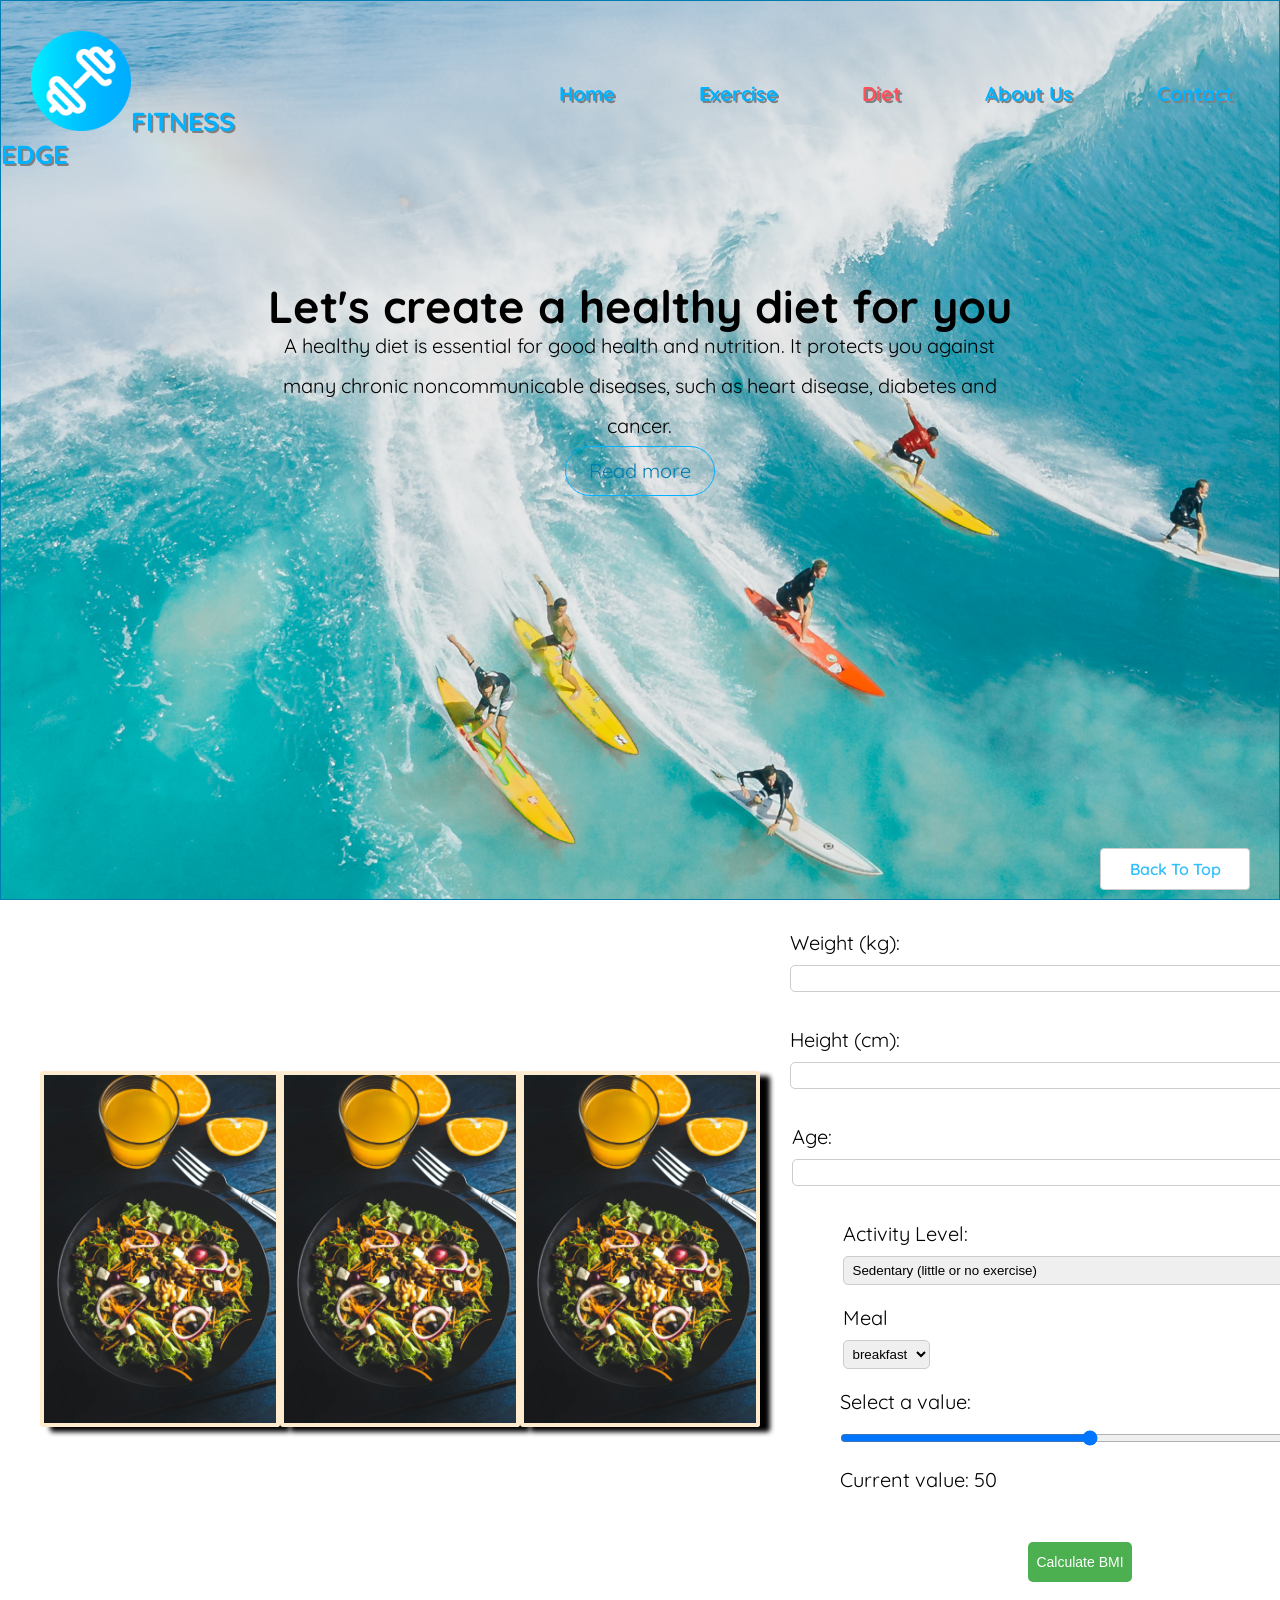
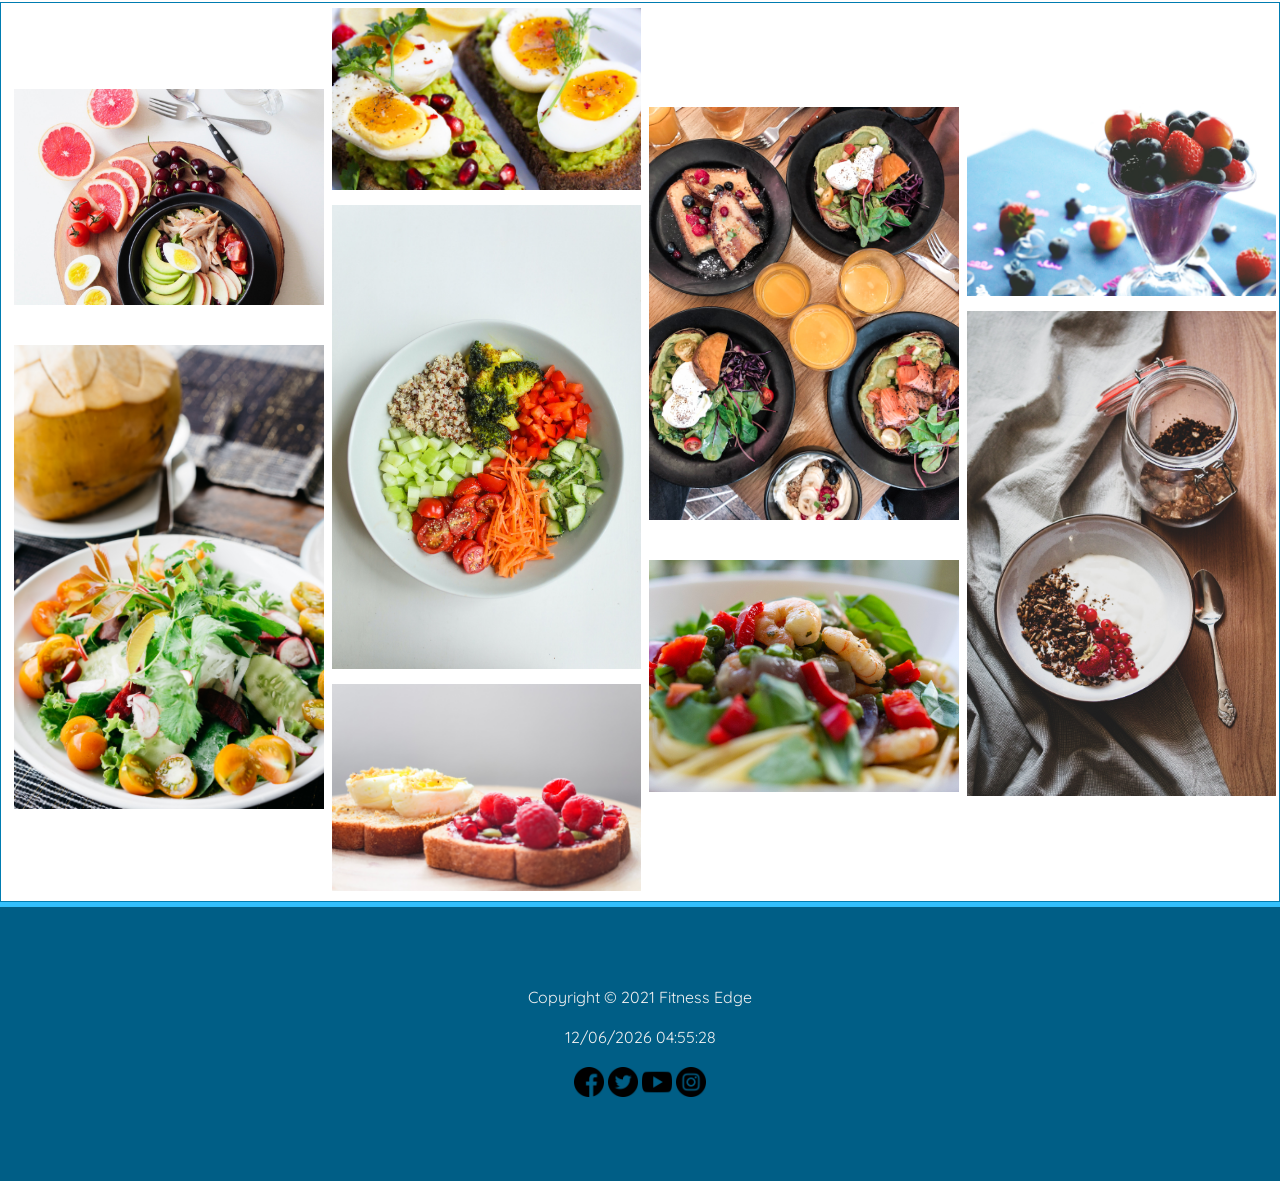
==== commit 6ae77ddf: "pop up box" ====
--- a/diet.html
+++ b/diet.html
@@ -48,7 +48,7 @@
               id="firstDishImg"
               alt="Your Image"
             />
-            <div id="recipe-modal" class="modal"></div>
+            <div id="recipe-modal1" class="modal"></div>
             <p id="firstDishDesc"></p>
             <div id="firstDishIngr"></div>
           </div>
@@ -60,6 +60,7 @@
               id="SecondDishImg"
               alt="Your Image"
             />
+            <div id="recipe-modal2" class="modal"></div>
             <p id="SecondDishDesc"></p>
             <div id="SecondDishIngr"></div>
           </div>
@@ -71,6 +72,7 @@
               id="ThirdDishImg"
               alt="Your Image"
             />
+            <div id="recipe-modal3" class="modal"></div>
             <p id="ThirdDishDesc"></p>
             <div id="ThirdDishIngr"></div>
           </div>
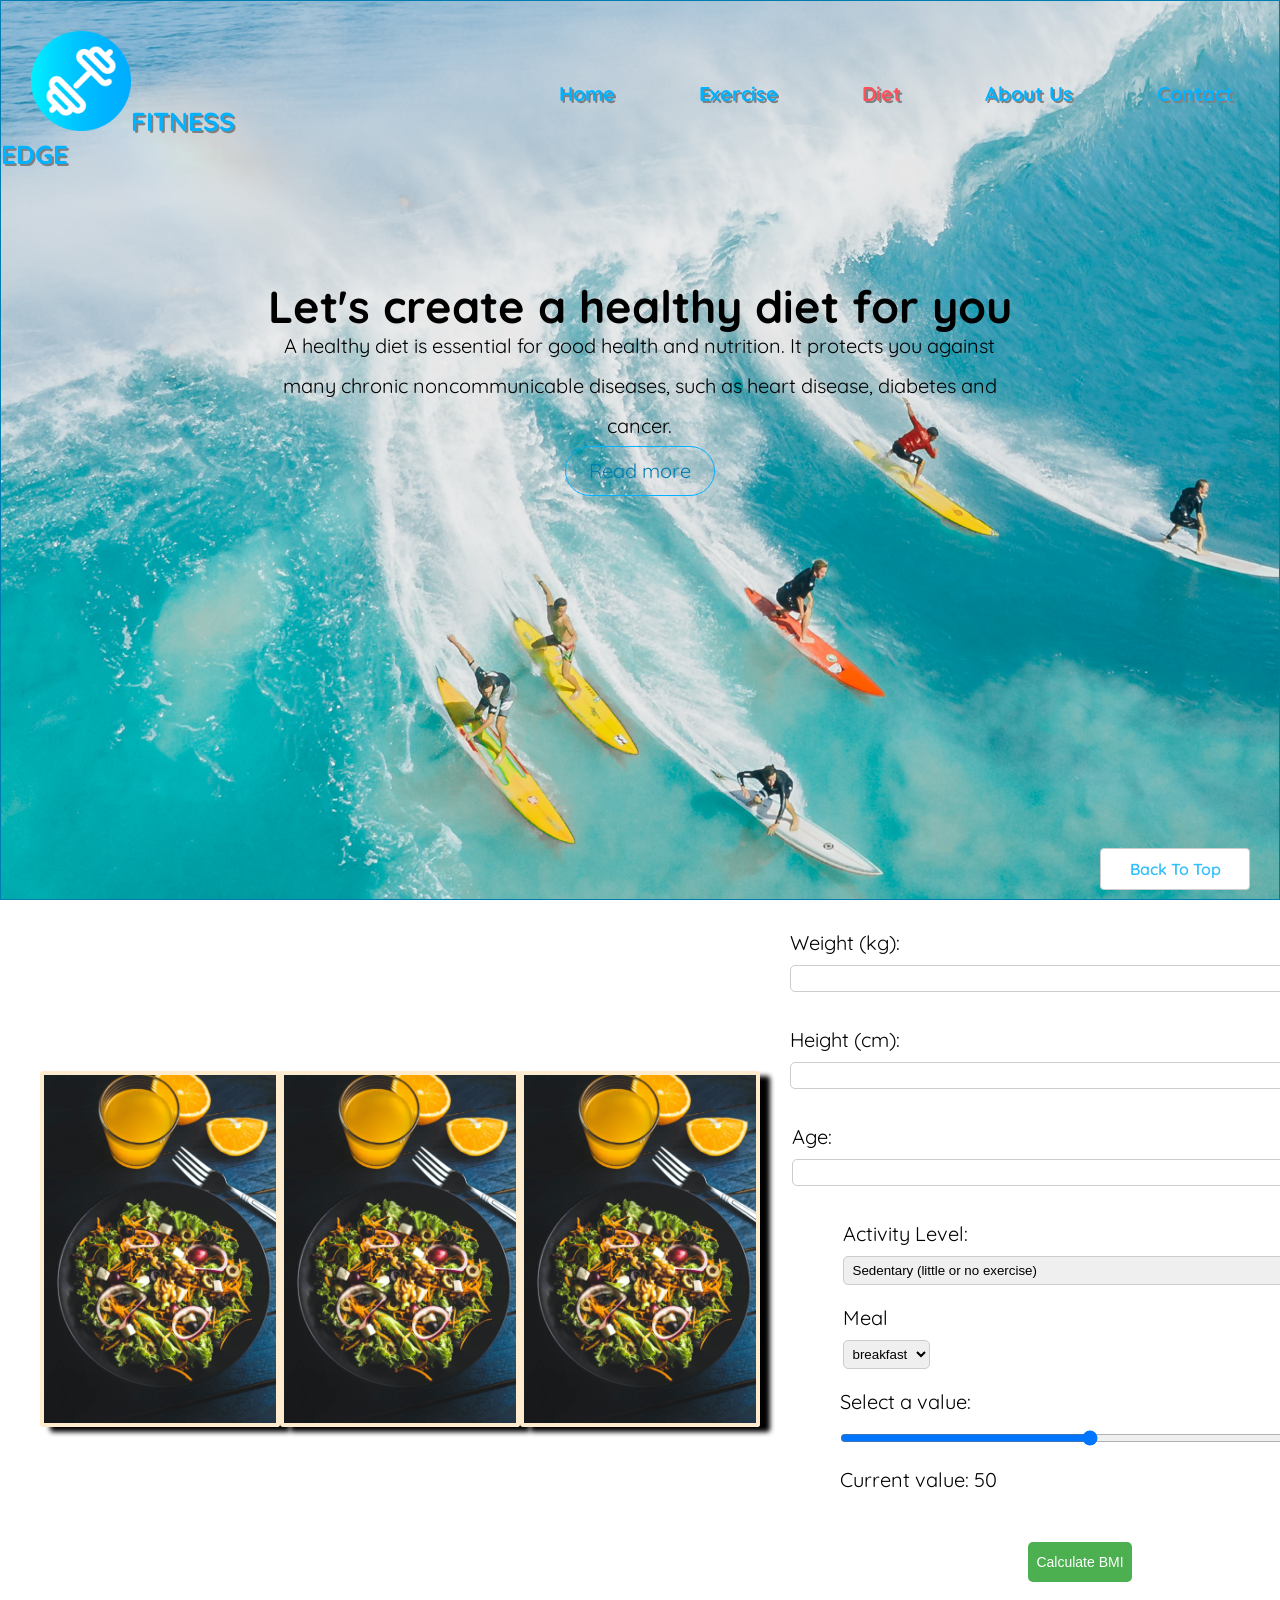
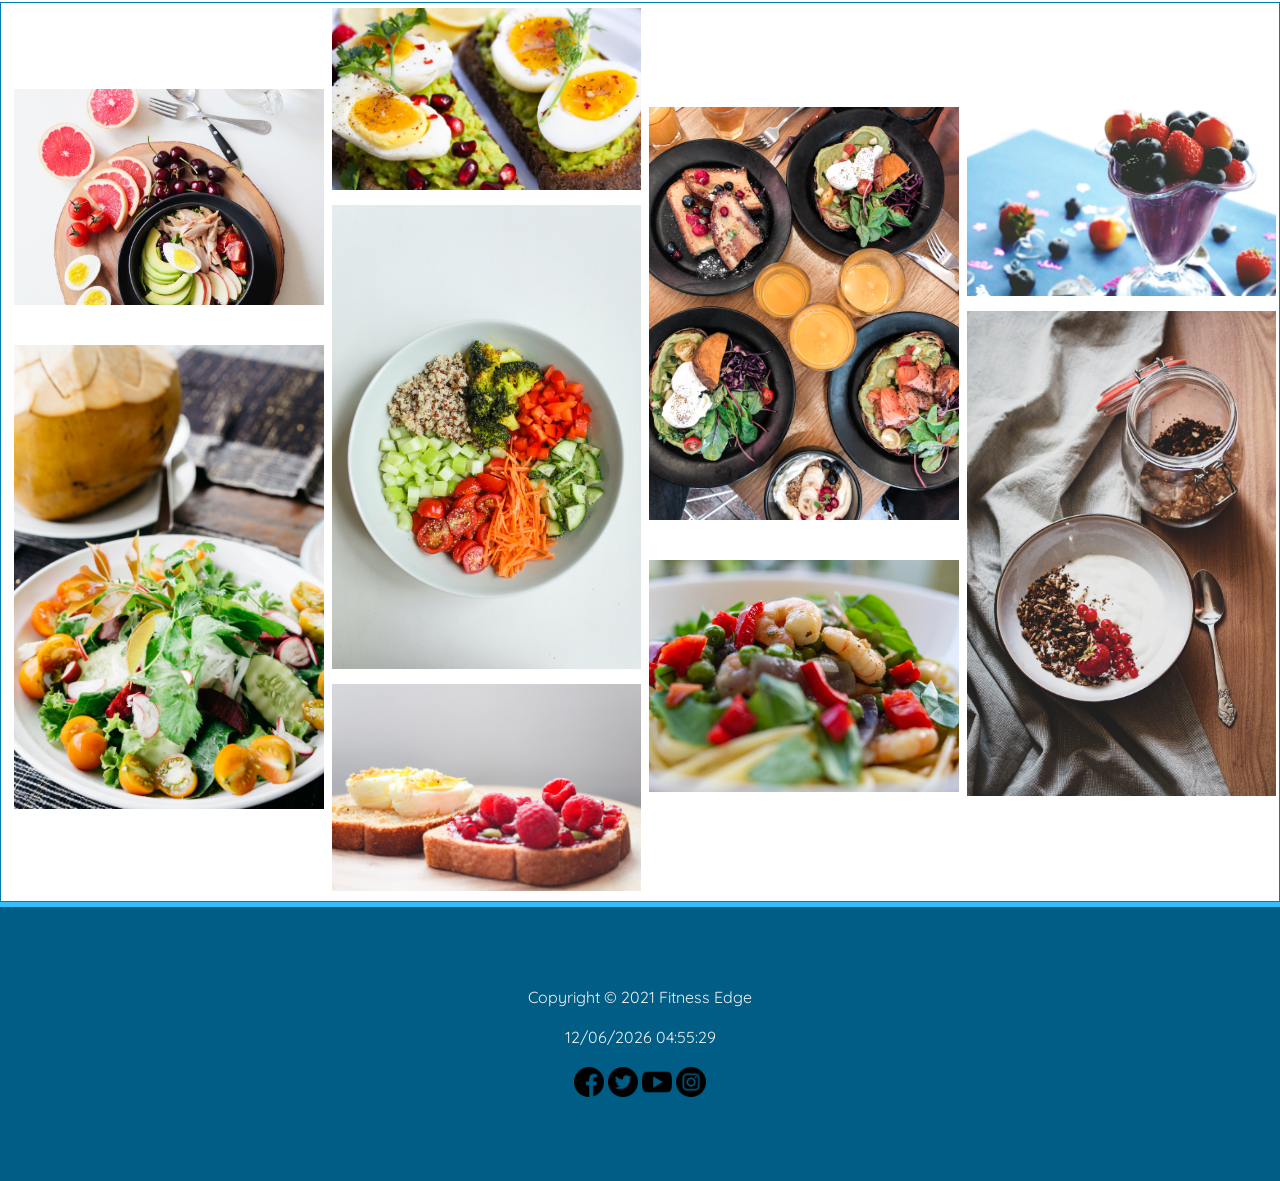
==== commit cf34ecda: "some features" ====
--- a/diet.html
+++ b/diet.html
@@ -60,7 +60,7 @@
               id="SecondDishImg"
               alt="Your Image"
             />
-            <div id="recipe-modal2" class="modal"></div>
+            <div id="recipe-modal1" class="modal"></div>
             <p id="SecondDishDesc"></p>
             <div id="SecondDishIngr"></div>
           </div>
@@ -72,7 +72,7 @@
               id="ThirdDishImg"
               alt="Your Image"
             />
-            <div id="recipe-modal3" class="modal"></div>
+            <div id="recipe-modal1" class="modal"></div>
             <p id="ThirdDishDesc"></p>
             <div id="ThirdDishIngr"></div>
           </div>
--- a/css/style1.css
+++ b/css/style1.css
@@ -576,21 +576,32 @@
 }
 
 .modal {
-    display: none; /* Hidden by default */
-    position: fixed; /* Stay in place */
-    z-index: 1; /* Sit on top */
-    top: 50%;
-    left: 50%;
-    transform: translate(-50%, -50%);
-    width: 40%; /* Full width */
-    height: 40%; /* Full height */
-    overflow: auto; /* Enable scroll if needed */
-    background-color: rgba(0, 0, 0, 0.8); /* Black w/ opacity */
-    color: #fff;
-    padding: 20px;
-    border-radius: 10px;
-    text-align: center;
-    font-size: 20px;
-    border: 2px solid #fff;
-    box-shadow: 0 0 10px rgba(0, 0, 0, 0.5);
-  }+  display: none; /* Hidden by default */
+  position: fixed; /* Stay in place */
+  z-index: 1; /* Sit on top */
+  top: 50%;
+  left: 50%;
+  transform: translate(-50%, -50%);
+  width: 40%; /* Full width */
+  height: 40%; /* Full height */
+  overflow: auto; /* Enable scroll if needed */
+  background-color: rgba(0, 0, 0, 0.8); /* Black w/ opacity */
+  color: #fff;
+  padding: 20px;
+  border-radius: 10px;
+  text-align: center;
+  font-size: 20px;
+  border: 2px solid #fff;
+  box-shadow: 0 0 10px rgba(0, 0, 0, 0.5);
+}
+
+.readmore {
+  margin-top: 40px;
+  padding: 3px 8px;
+  border-radius: 5px;
+  border: none;
+  background-color: #4caf50;
+  color: white;
+  font-size: 14px;
+  height: 40px;
+}
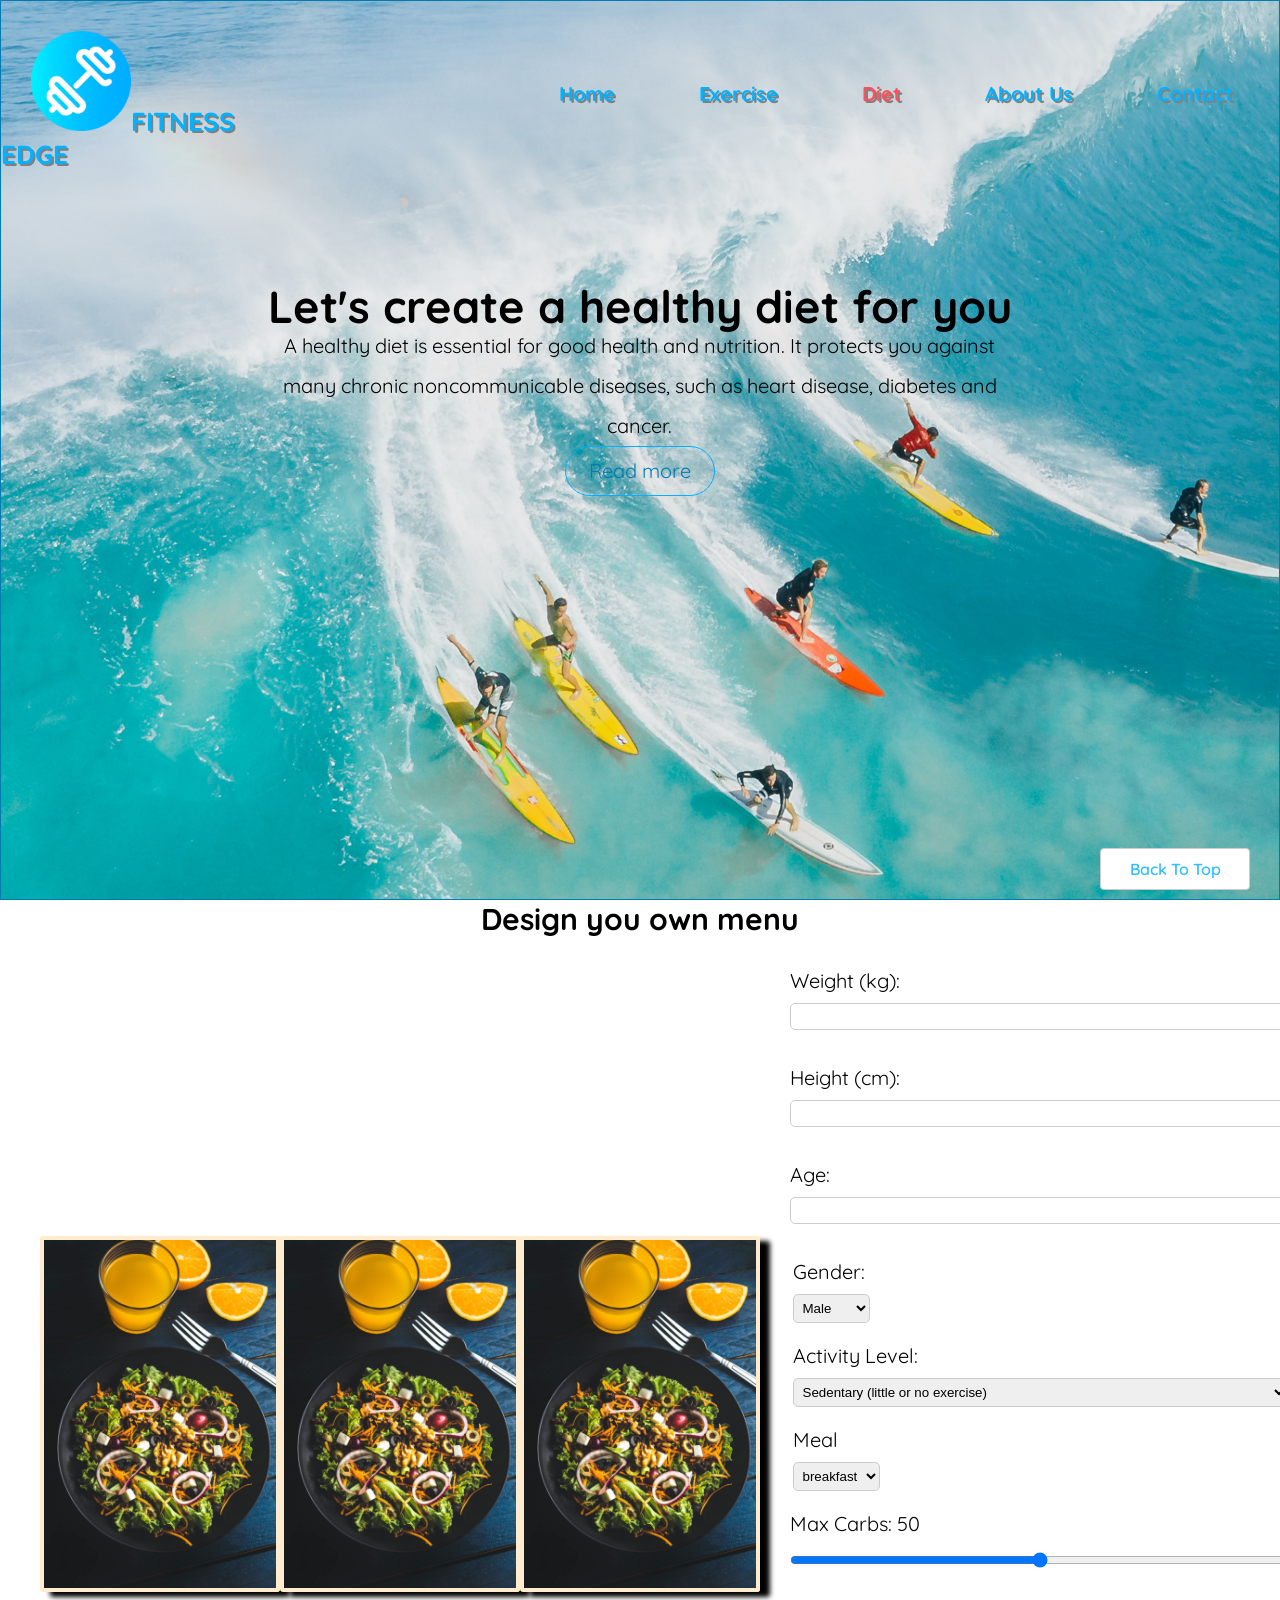
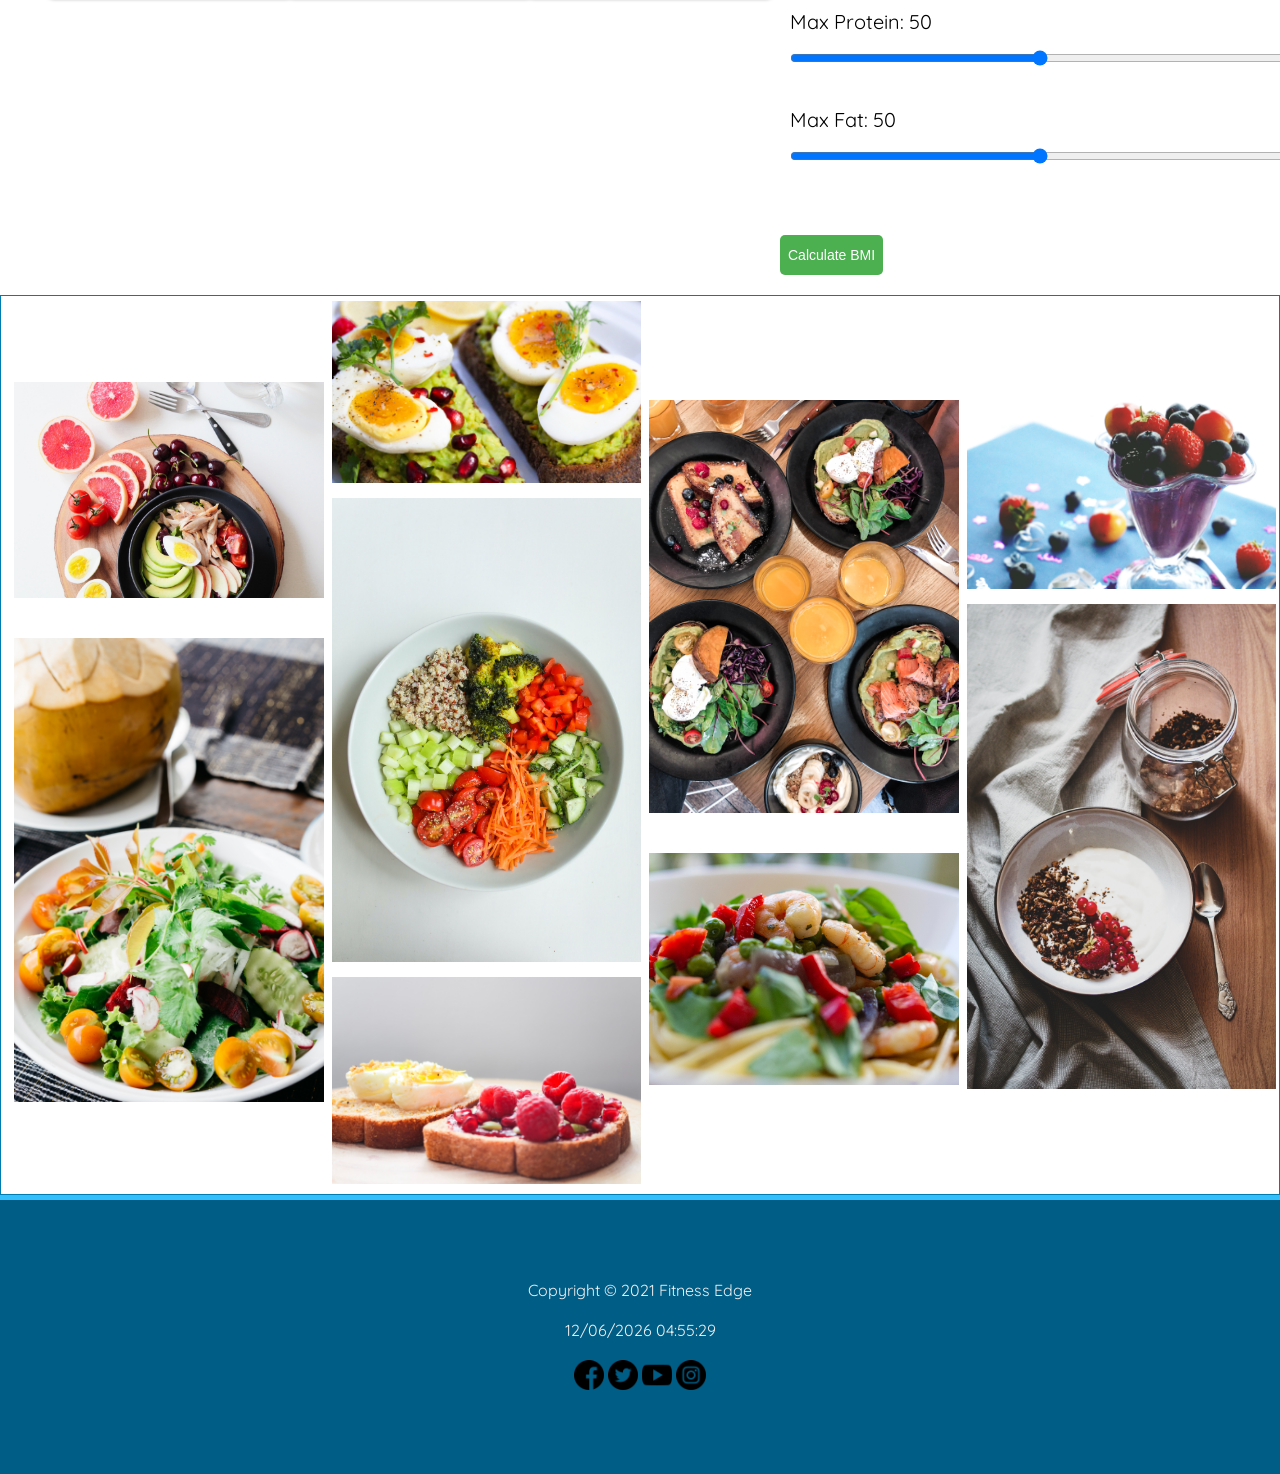
==== commit 7c8d98c1: "some changes" ====
--- a/diet.html
+++ b/diet.html
@@ -38,6 +38,8 @@
     </div>
 
     <main>
+
+      <h2 style="text-align: center;">Design you own menu</h2>
       <div id="bmicontainer">
         <div id="left-side">
           <div class="image-container">
@@ -89,18 +91,17 @@
             </div>
             <div>
               <label for="age" class="bmiLabel">Age:</label>
-              <input type="number" id="age" class=".bmiInput" />
-            </div>
+              <input type="number" id="age" class="bmiInput" />
+            </div>
+            
             <div>
               <label for="gender" class="bmiLabel">Gender:</label>
-              <select id="gender">
+              <select id="gender" >
                 <option value="male">Male</option>
                 <option value="female">Female</option>
                 <option value="female">Other</option>
               </select>
-            </div>
-            <div>
-              <label for="activity" class="bmiLabel">Activity Level:</label>
+              <label for="activity" class="bmiLabel" style="margin-top: 20px">Activity Level:</label>
               <select id="activity">
                 <option value="sedentary">
                   Sedentary (little or no exercise)
@@ -131,14 +132,21 @@
               </select>
             </div>
             <div>
-              <label for="slider" class="bmiLabel">Select a value:</label>
-              <input type="range" id="slider" name="slider" min="0" max="100" />
-              <p>Current value: <span id="value">50</span></p>
-            </div>
-
-            <button id="calculate">Calculate BMI</button>
+              <label for="carbs" class="bmiLabel">Max Carbs: <span id="carbsValue">50</span></p></label>
+              <input type="range" id="carbs" name="carbs" min="0" max="100" />
+            </div>
+            <div>
+              <label for="protein" class="bmiLabel">Max Protein: <span id="proteinValue">50</span></p></label>
+              <input type="range" id="protein" name="protein" min="0" max="100" />
+            </div>
+            <div>
+              <label for="fat" class="bmiLabel">Max Fat: <span id="fatValue">50</span></p></label>
+              <input type="range" id="fat" name="fat" min="0" max="100" />
+            </div>
+            
+          </div>
+          <button id="calculate" class="bmibutton">Calculate BMI</button>
             <div id="result"></div>
-          </div>
           <div id="recipe"></div>
         </div>
       </div>
--- a/css/style1.css
+++ b/css/style1.css
@@ -511,7 +511,7 @@
   border: 1px solid #ccc;
 }
 
-.BMI button {
+.bmibutton {
   margin-top: 40px;
   padding: 3px 8px;
   border-radius: 5px;
@@ -546,9 +546,9 @@
   box-shadow: 10px 5px 5px black;
 }
 
-.bmiInput {
+/* .bmiInput {
   margin-right: 100px;
-}
+} */
 
 .image-container {
   display: inline-block;
@@ -605,3 +605,27 @@
   font-size: 14px;
   height: 40px;
 }
+
+.message {
+  font-family: Arial, sans-serif;
+  font-size: 18px;
+  font-weight: bold;
+  line-height: 1.5;
+  color: #333;
+  background-color: #f7f7f7;
+  border: 2px solid #ccc;
+  padding: 20px;
+  margin: 10px;
+}
+
+.message article {
+  border-bottom: 1px solid #ccc;
+  padding-bottom: 10px;
+  margin-bottom: 10px;
+}
+
+.message section {
+  font-weight: normal;
+  font-style: italic;
+  color: #666;
+}
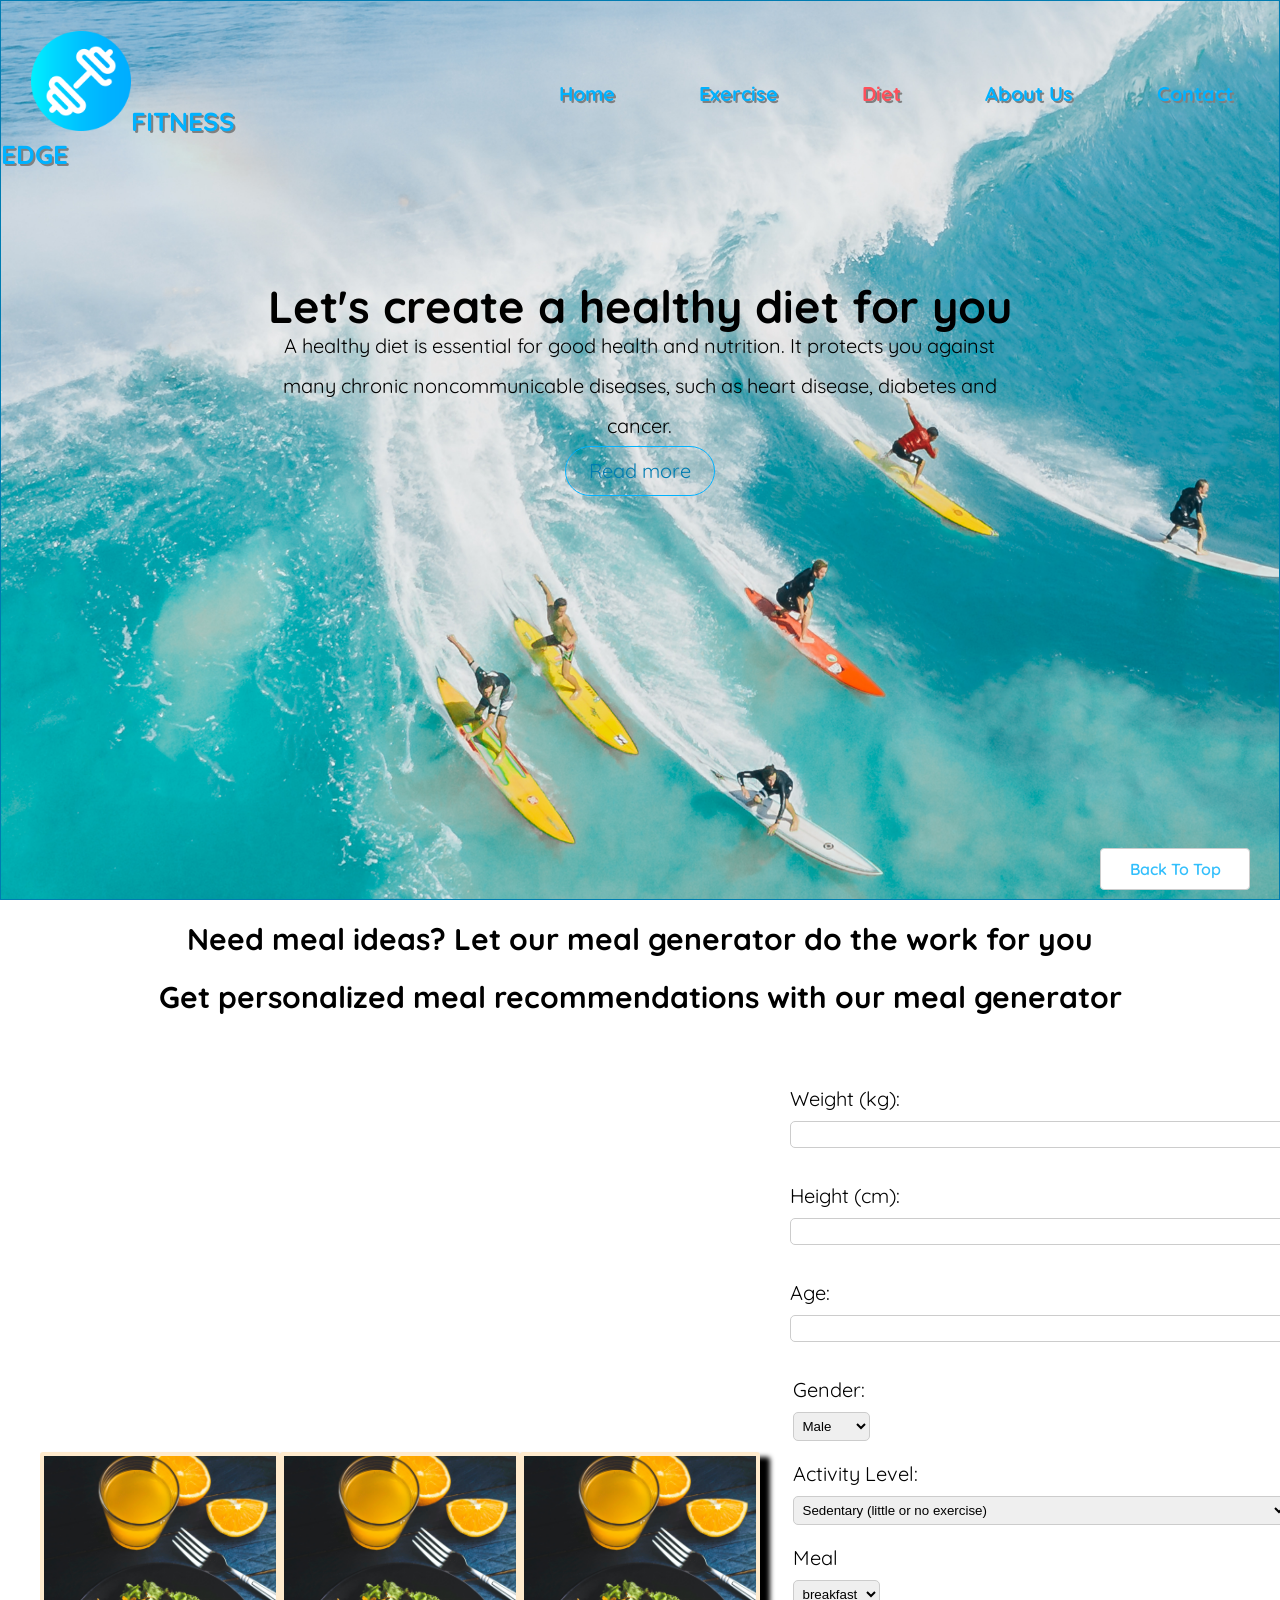
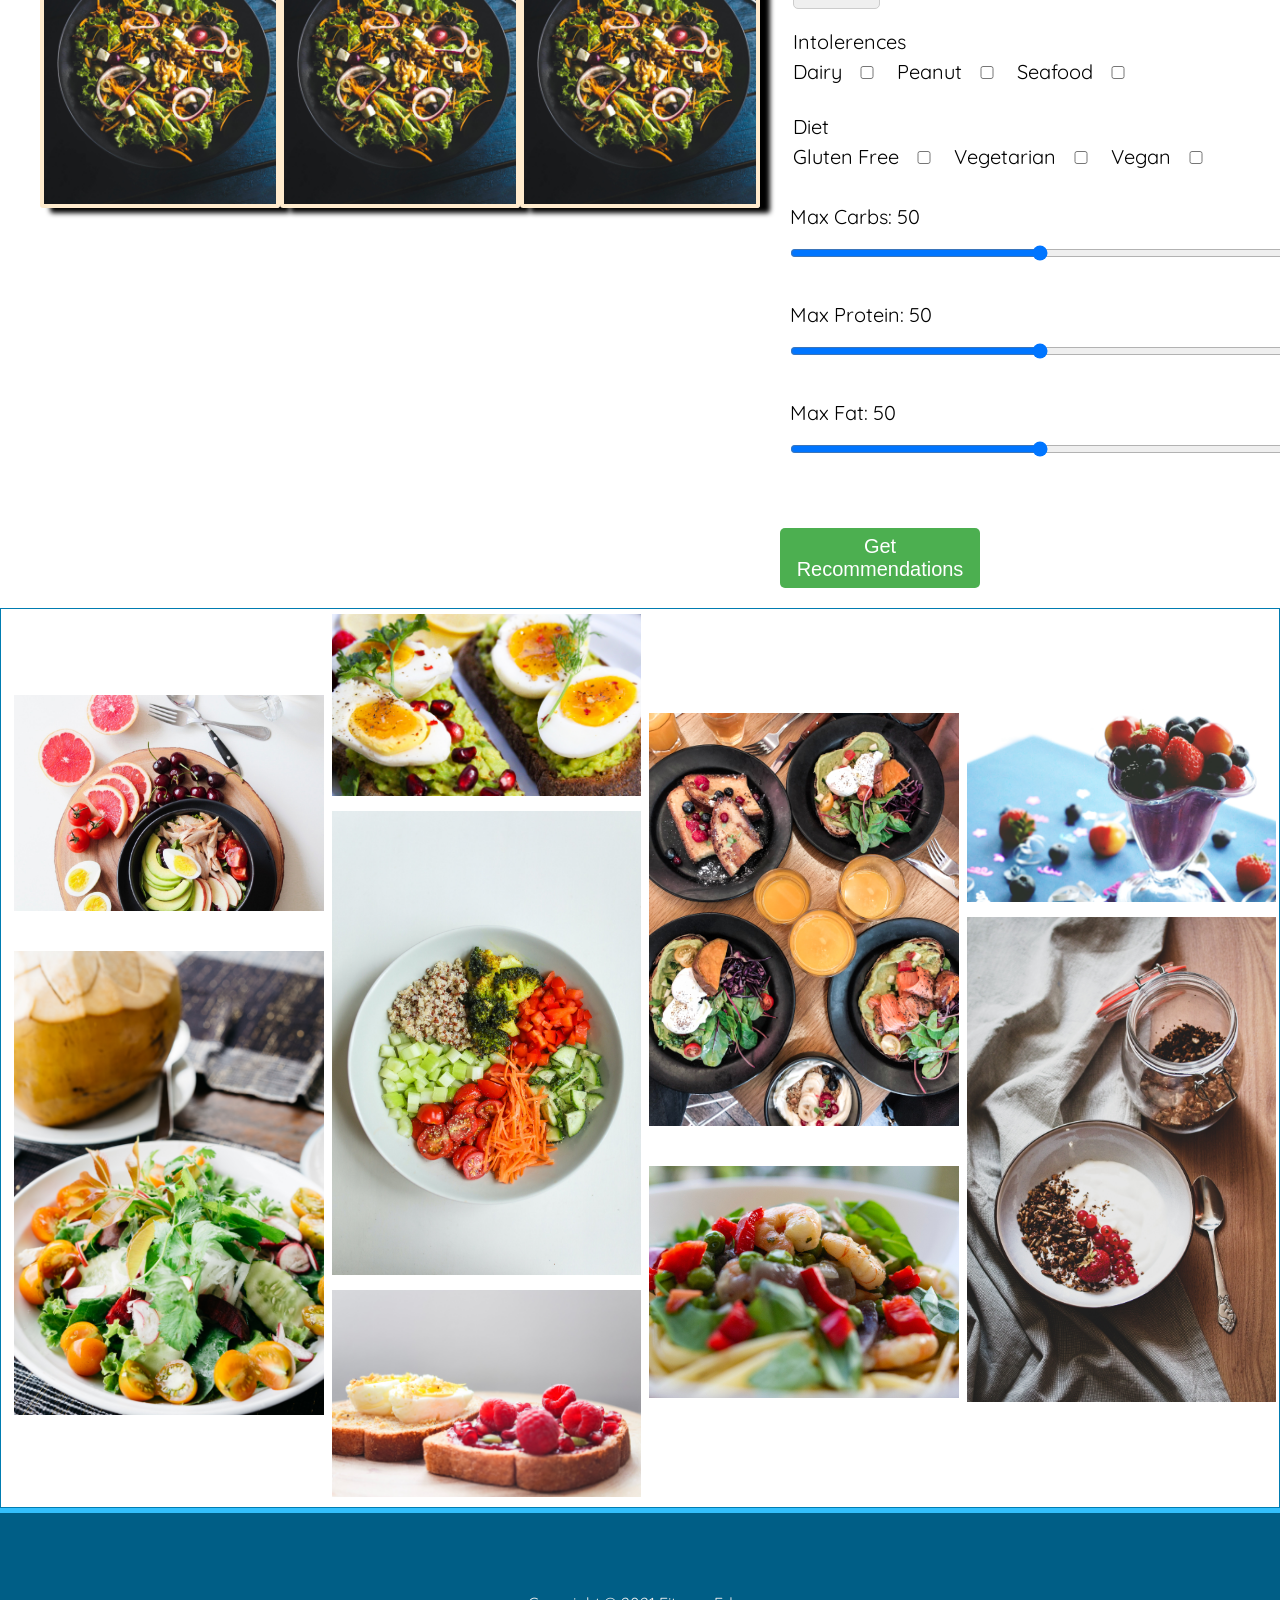
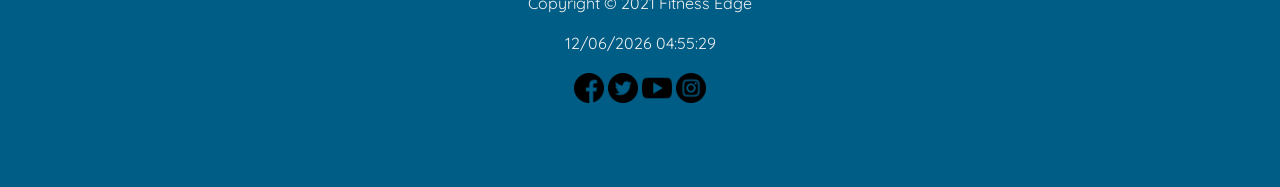
==== commit bd4eec56: "Finish" ====
--- a/diet.html
+++ b/diet.html
@@ -39,7 +39,8 @@
 
     <main>
 
-      <h2 style="text-align: center;">Design you own menu</h2>
+      <h2 style="text-align: center; margin-top: 20px;">Need meal ideas? Let our meal generator do the work for you</h2>
+      <h2 style="text-align: center; margin-top: 20px; margin-bottom: 40px;">Get personalized meal recommendations with our meal generator</h2>
       <div id="bmicontainer">
         <div id="left-side">
           <div class="image-container">
@@ -130,7 +131,20 @@
                 <option value="lunch">lunch</option>
                 <option value="dinner">dinner</option>
               </select>
-            </div>
+              <label class="bmiLabel" style="margin-top: 20px;">Intolerences</label>
+              <label class="bmiLabel">
+                Dairy<input type="checkbox" id="Dairy" value="yes" style="display: inline-block; width: 50px;">
+                Peanut<input type="checkbox" id="Peanut" value="yes" style="display: inline-block;  width: 50px;">
+                Seafood<input type="checkbox" id="Seafood" value="yes" style="display: inline-block;  width: 50px;">
+              </label>
+              <label class="bmiLabel" style="margin-top: 20px;">Diet</label>
+              <label class="bmiLabel">
+                Gluten Free<input type="checkbox" id="Gluten" value="yes" style="display: inline-block; width: 50px;">
+                Vegetarian<input type="checkbox" id="Vegetarian" value="yes" style="display: inline-block;  width: 50px;">
+                Vegan<input type="checkbox" id="Vegan" value="yes" style="display: inline-block;  width: 50px;">
+              </label>
+            </div>
+              
             <div>
               <label for="carbs" class="bmiLabel">Max Carbs: <span id="carbsValue">50</span></p></label>
               <input type="range" id="carbs" name="carbs" min="0" max="100" />
@@ -145,7 +159,7 @@
             </div>
             
           </div>
-          <button id="calculate" class="bmibutton">Calculate BMI</button>
+          <button id="calculate" class="bmibutton">Get Recommendations</button>
             <div id="result"></div>
           <div id="recipe"></div>
         </div>
--- a/css/style1.css
+++ b/css/style1.css
@@ -518,8 +518,9 @@
   border: none;
   background-color: #4caf50;
   color: white;
-  font-size: 14px;
-  height: 40px;
+  font-size: 20px;
+  height: 60px;
+  width: 200px;
 }
 
 #bmicontainer {
